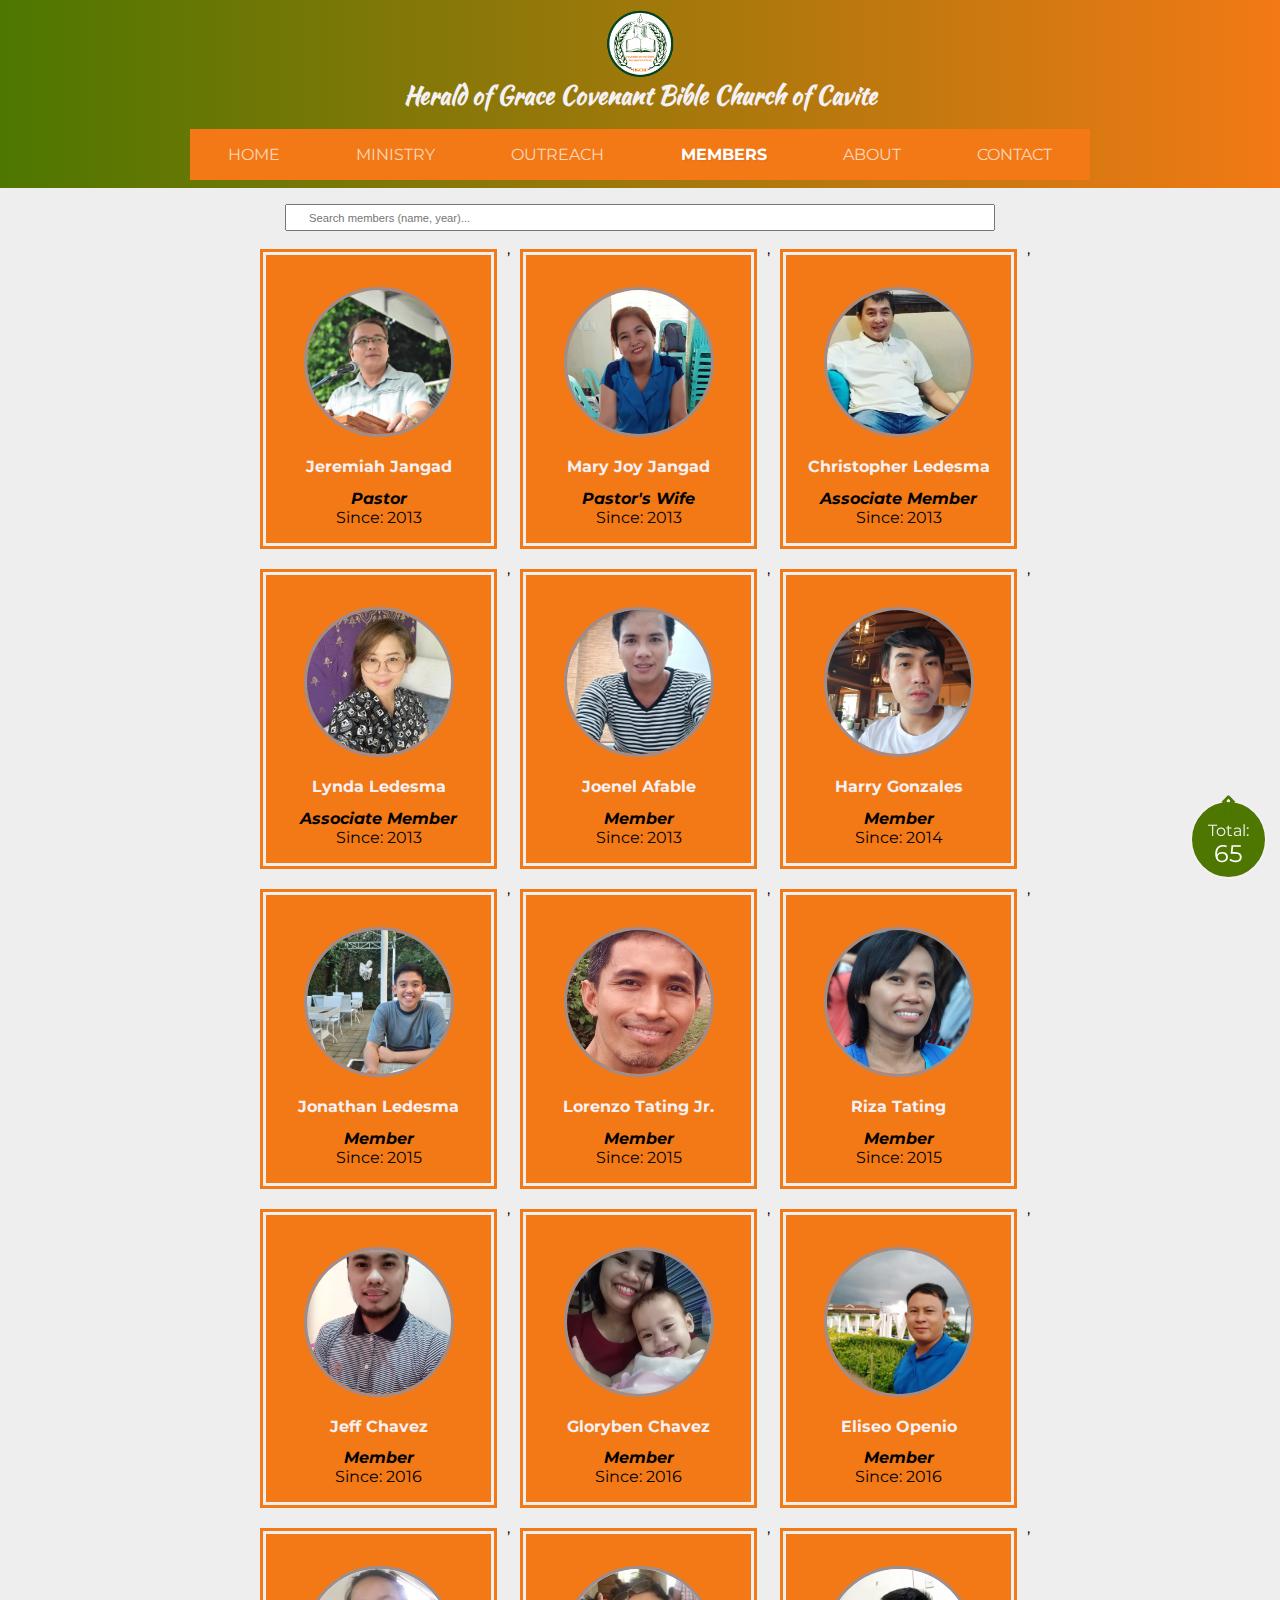
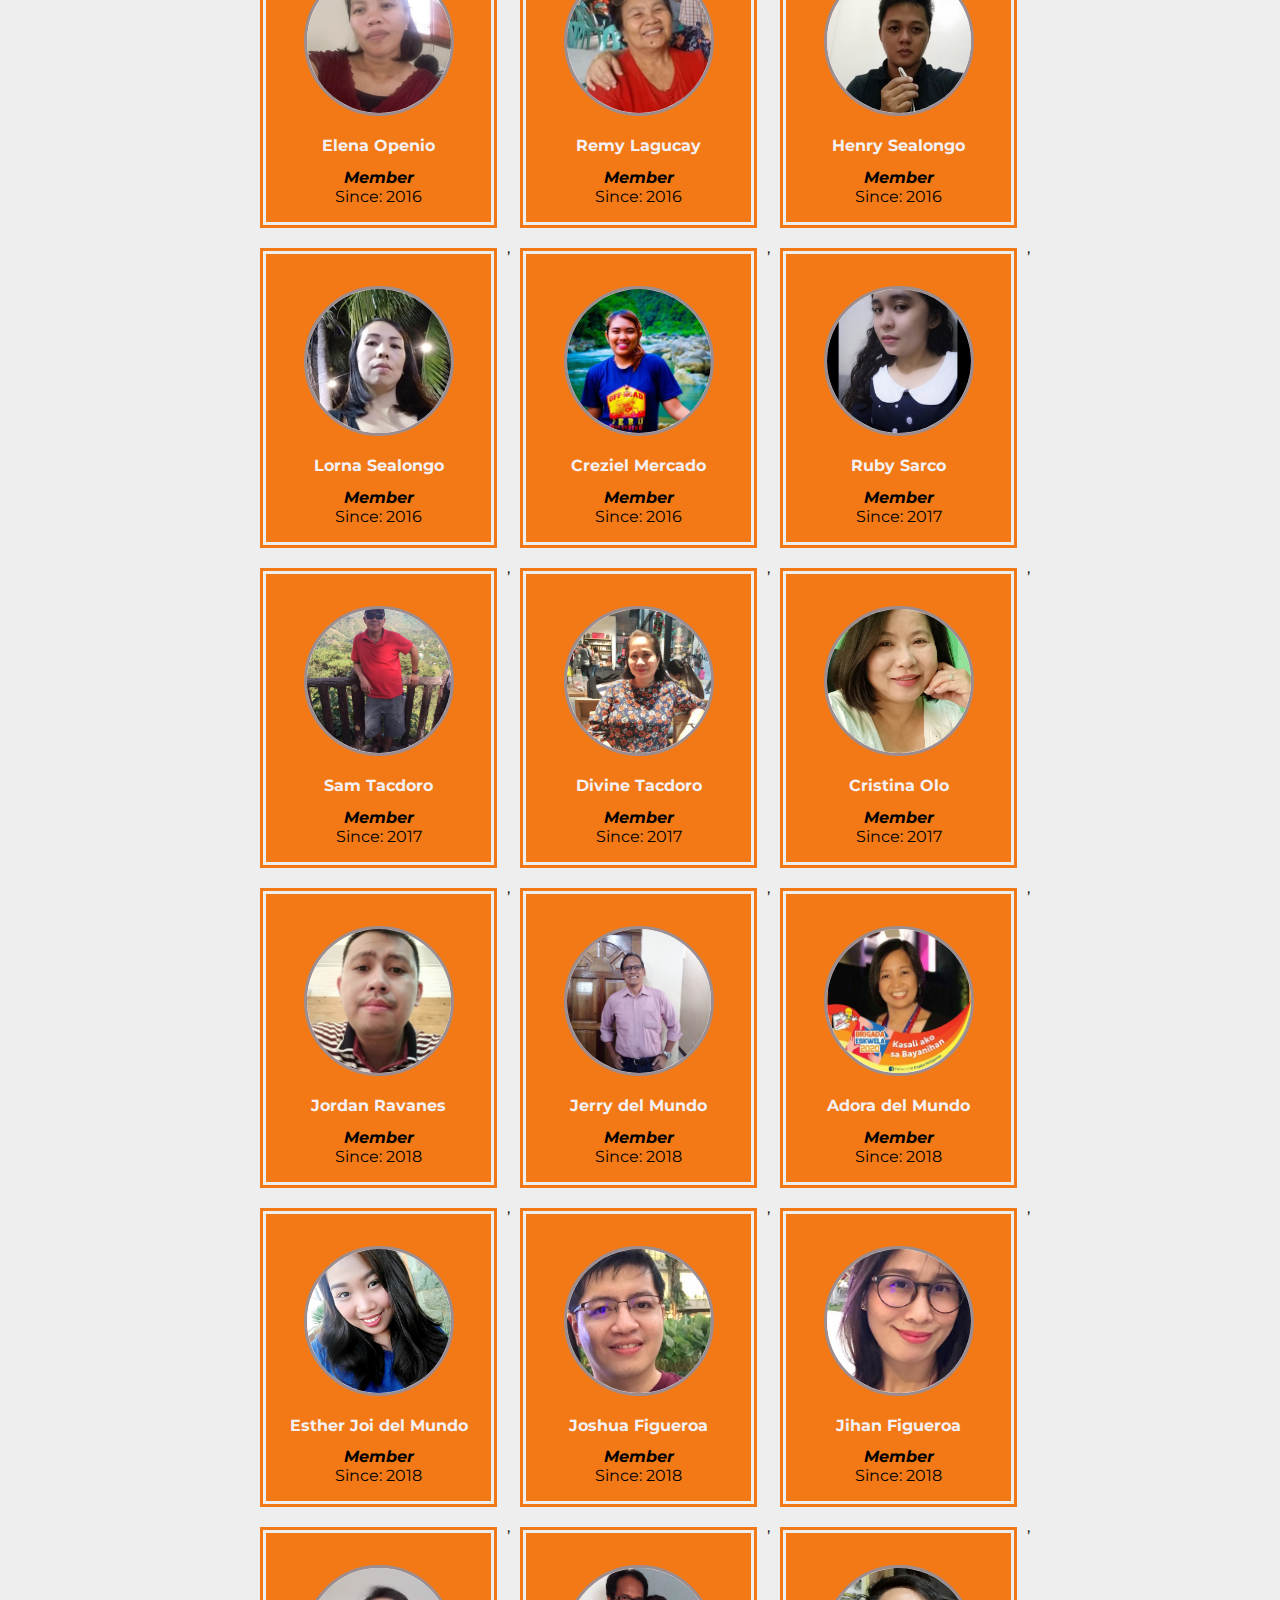
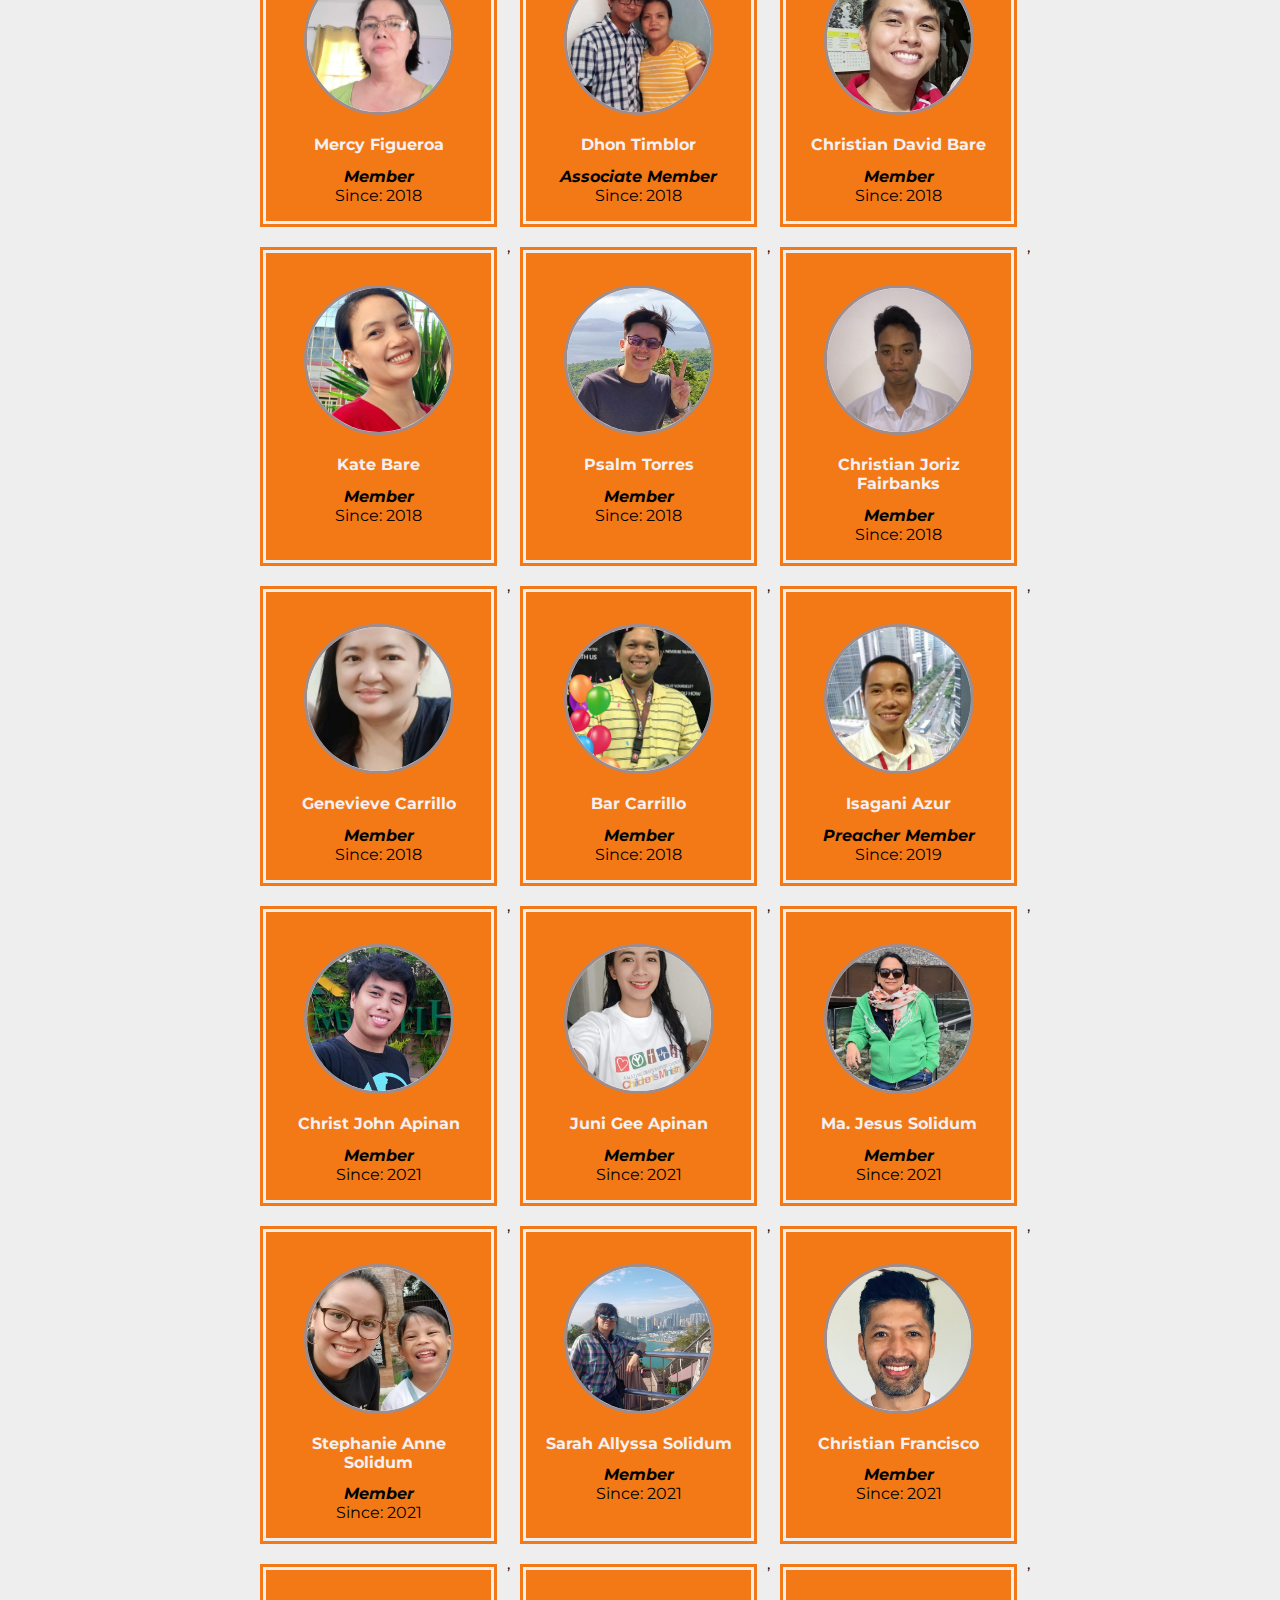
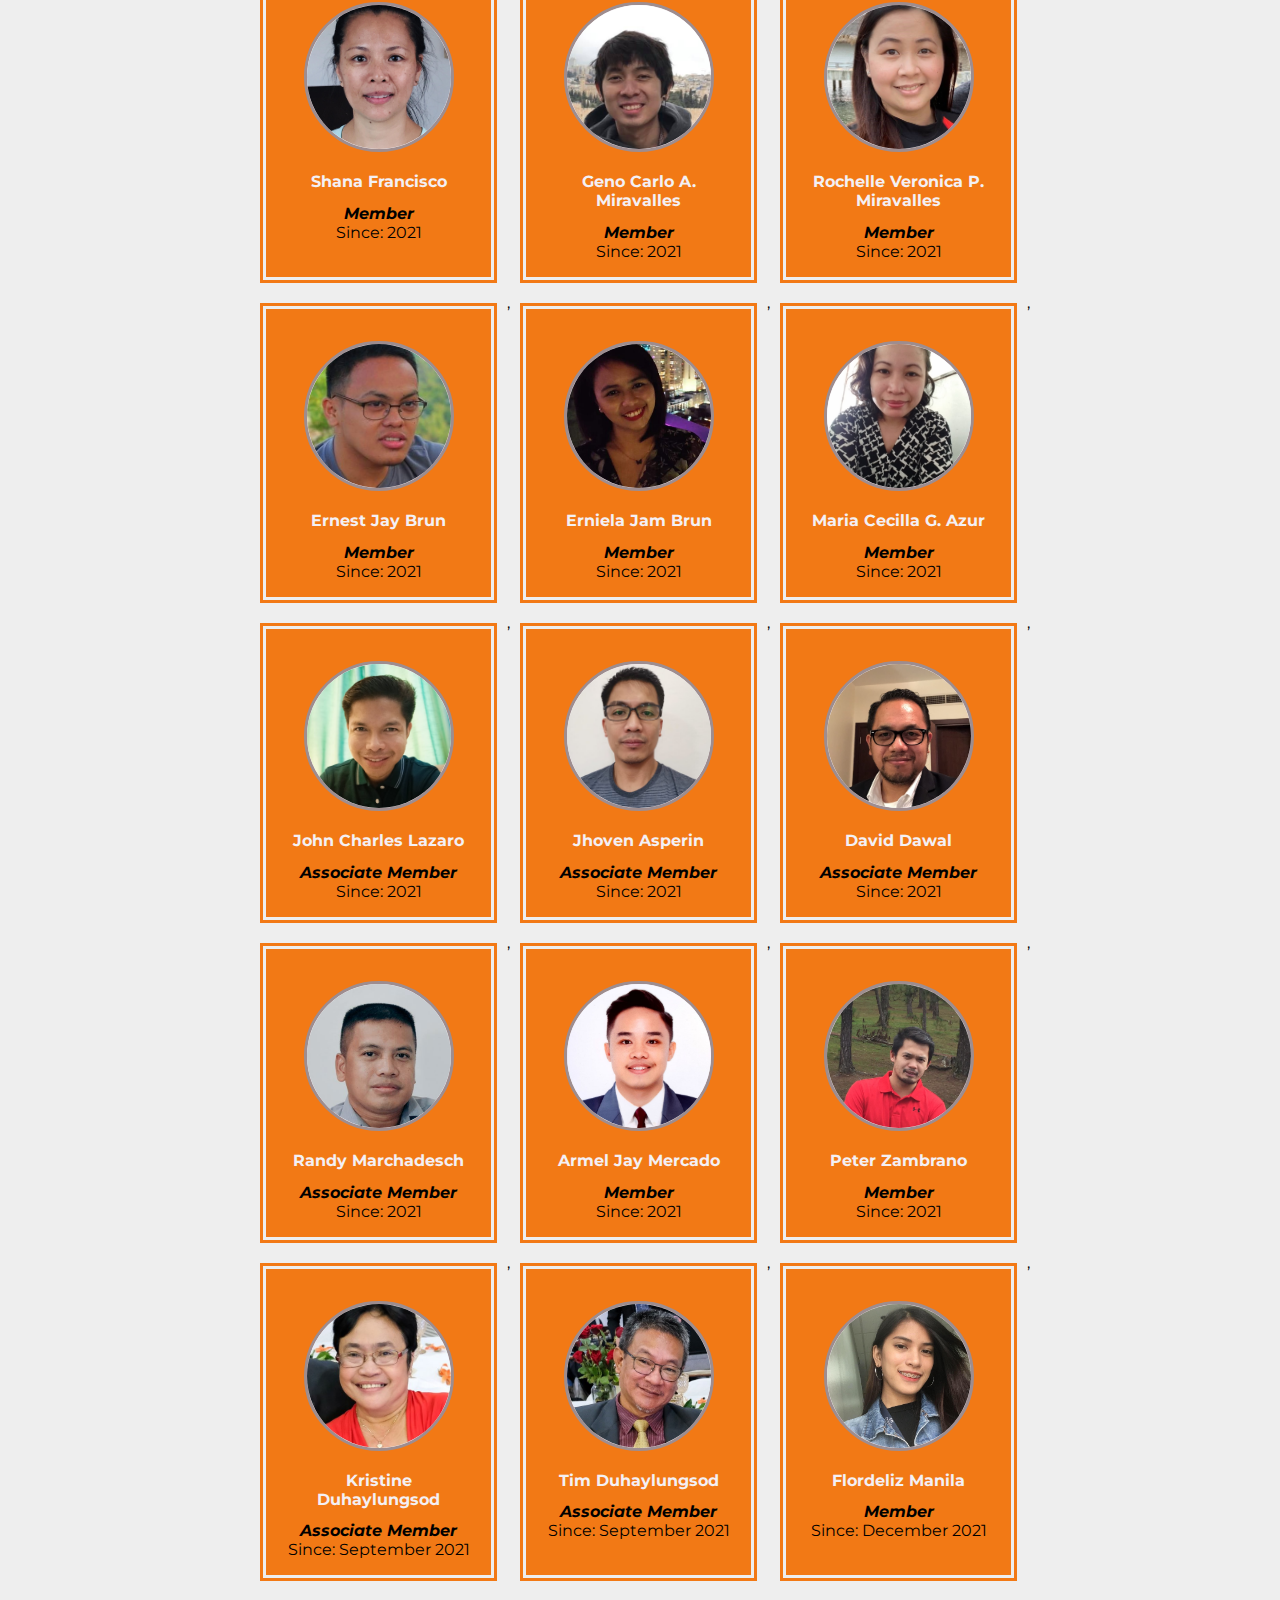
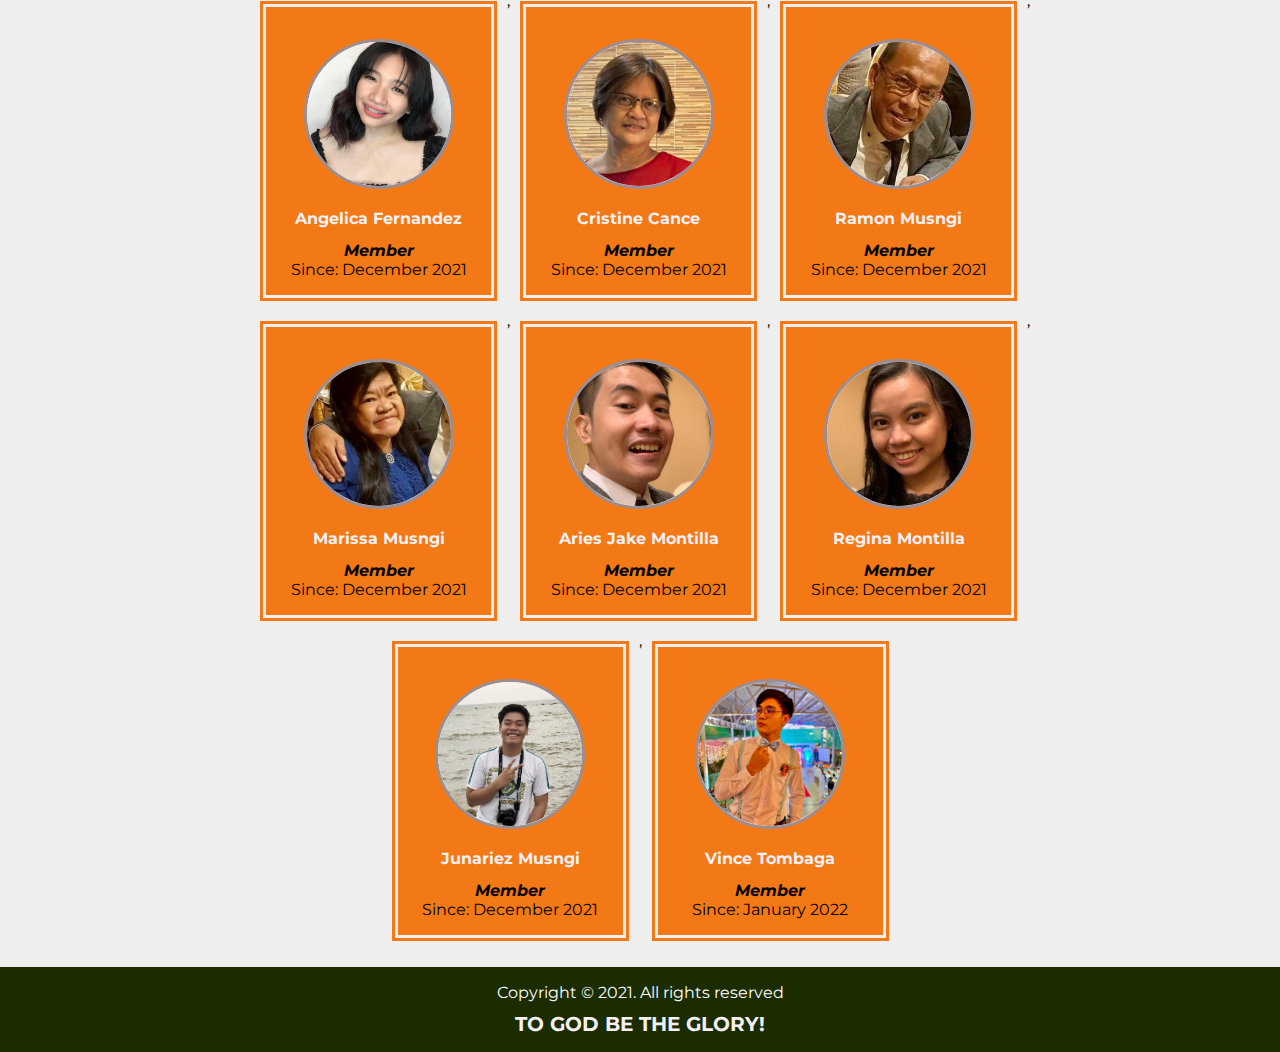
==== members.html @ afe30e3c "." ====
<!DOCTYPE html>
<html lang="en">
<head>
    <meta charset="UTF-8">
    <meta name="viewport" content="width=device-width, initial-scale=1.0">
    <link rel="stylesheet" href="style.css">
    <link rel="icon" href="/images/scbc-logo.png">
    <link href="https://fonts.googleapis.com/css2?family=Montserrat:wght@300&display=swap" rel="stylesheet">
    <script src="members.js" defer></script>
    <script src="index.js" defer></script>
    <link rel="preconnect" href="https://fonts.gstatic.com" crossorigin>
<link href="https://fonts.googleapis.com/css2?family=Kaushan+Script&display=swap" rel="stylesheet">
<title>Herald of Grace Covenant Bible Church of Cavite</title>
</head>
<body>

    <header class="header" id="top">
        <div class="container">
            <div class="header__container">
                <div class="header_logo"><a href="index.html"><img src="/img/HGCBCC new.png"></a></div>
                <div class="header__texts">
                    <h1 class="header__title header__title-desktop"><a href="https://www.facebook.com/salitranreformed" target="_blank">Herald of Grace Covenant Bible Church of Cavite</a></h1>  
                    <h1 class="header__title header__title-mobile"><a href="https://www.facebook.com/salitranreformed" target="_blank">Herald of Grace Covenant <br>Bible Church of Cavite</a></h1>  
                 </div>
                 <button class="nav-toggle" id="nav-toggle"><a class="nav-show" >&#9776</a></button>
                </div>
          
            <nav class="nav-bar" id="nav-bar">
                <ul class="nav_list" id="nav_list">
                    <li class="nav_text"><a href="index.html#home" class="nav_link">HOME</a></li>
                    <li class="nav_text"><a href="index.html#ministry" class="nav_link">MINISTRY</a></li>
                    <li class="nav_text"><a href="index.html#outreach" class="nav_link">OUTREACH</a></li>                  
                    <li class="nav_text"><a href="members.html" class="nav_link active">MEMBERS</a></li>
                    <li class="nav_text"><a href="index.html#about" class="nav_link">ABOUT</a></li>
                    <li class="nav_text"><a href="index.html#contact" class="nav_link">CONTACT</a></li>
                </ul>
            </nav>
        </div>
    </header>
    <section class="filter-section">
        <div class="container">

                <div class="filter-options">           
                        <i class="visible" id="clear-result">x</i>
                    
                        <input class="search-input" type="text" id="searchButton" placeholder="Search members (name, year)...">                     
                </div>
          
        </div>
    </section>
    <main class="main-members">
        <div class="button__back"><a href="#top"> <span>&uArr; </span><br> Total: <p class="showTotal" id="showTotal"></p> </a></div>
        <div class="container">
            <div class="row" id="row">
            </div>
        </div>       
       
    </main>
    <footer>
        <p>Copyright © 2021. All rights reserved</p>
        <h2> TO GOD BE THE GLORY!</h2>
    </footer>
 
</body>
</html>
---- style.css ----
*, *::after, *::before {
    box-sizing: border-box;
    padding: 0;
    margin: 0;
}

/* color palette used: https://colorpalettes.net/color-palette-3811/ */
:root {
    --white: #f4f0f4;
    --off-white:  #eeeeee;
    --brown: #9e8d8f;
    --orange: #f27915;
    --green: #4d7701;
    --dark-green: #1b2c00;
    --font-handwriting: 'Kaushan Script', cursive;
    --font-sans: 'Montserrat', sans-serif;

}

html {
    scroll-behavior: smooth;
    scroll-padding-top: 180px;
}

body {
    text-align: center;
    font-family: 'Montserrat', sans-serif;
    background-color: var(--off-white);

}

.container {
    max-width: 900px;
    margin: 0 auto;
    width: 90%
}

img {
    max-width: 100%;
    width: 100%;
}

h2 {
    font-size: 1rem;
    color: var(--white);
    font-weight: bolder;
}


/******header*********/

.header {
    position: sticky;
    top: 0;
    background-image: linear-gradient(90deg, #4d7701, #f27915);
    width: 100%;
    padding: .5em 0;
    z-index: 999;
    margin: 0 auto;
}

.header_logo {
    width: 70px;
    height: 70px;
    border-radius: 100%;
    margin: 0 auto;
}

.header__title {
    margin: 0 auto;
    color: var(--white);
    font-size: 1.5rem;
}
.header__title a {
    text-decoration: none;
    color: var(--white);
    font-family: var(--font-handwriting);
}
.nav_list {
    display: flex;
    justify-content: space-around;
    background-color: var(--orange);
    list-style-type: none;
    margin: 1em 0 0;
    text-align: center;
}
.nav_link {
    text-decoration: none;
    color: white;
    padding: 1em 1em;
    text-align: center;
    display: block;
    opacity: .7;
}

.nav_link:hover, .active{
    opacity: 1;
    text-shadow: 2px 2px rgba(141, 59, 59, 0.096);
    font-weight: bold;
  }
.header__container {
    position: relative;
}

.header__title-mobile {
    display: none;
}

@media(max-width:600px) {
    .header__container {
        display: flex;
        flex-direction: row;
        align-items: center;   
    }
    .header_logo {
        position: relative;
        margin: 0 0 auto 0;
        padding: 0;
        left: 0;
    }
    
    .header__title-desktop {
        display: none;  
    } 
    .header__title-mobile {
        display: block;
        font-size: 1rem;
        padding-left: 1.5rem;
    }
}
.nav-toggle {
    display: none;
    position: absolute;
    cursor: pointer;
    top: 10px;
    right: 10px;
    border: none;
    padding: .5em;
    background-color: var(--orange);
}

.nav-show {
    display: block;
    color: white;
    padding: 1em 1em;
    opacity: .7;
}
.nav-show:hover {
    opacity: 1;
    font-weight: bold;
}

@media (max-width: 700px) {
    .nav_list {
        margin-top: 0;
        display: block;
        align-items: start;
        
    }
    .nav-bar {
        margin-top: .5em;
        height: 0;
        visibility: hidden;
    }
    .nav-visible {
        visibility: visible;
        height: auto;  
    }
    .nav_link {
        padding: .5em;
    }

    .nav-toggle{
        visibility: visible;
        display: block;
        height: auto;  
    } 
}




/* sections  */
.row {
    display: flex;
    justify-content: center;
    flex-wrap: wrap;
    margin-top: .5em;
    text-align: center;
    
}
.col {
    width: 25%;
    margin: 1em 1em;
    padding: 1em 1em;
}

.col_image {
    margin: 1em 1em;
    padding: 1em 1em;
    width: 25%;
    background-color: var(--orange);
   /* border: 1.5px solid brown; */
   outline: var(--orange) solid 3px;
   outline-offset: 3px;
   /* border-radius: 5px; */
}


.col_image:hover {
    transform: translate3d(0, -5px, 0);
    box-shadow: var(--green) 0 5px 10px 0 ;
    transition: .5s ease-in-out;
  }

.hero {
    background: url(/img/SCBC.jpg) no-repeat center fixed;
    background-size: cover;
    height: 60vh;
    width: 100%;
    margin: 0 auto;
    /* border: none; */
    border-top: var(--orange) solid .5px;
}



.hero_main {
    align-items: center;
    justify-content: center;
    flex-direction: row;
    height: 60vh;
}

.hero_texts {
    background-color: var(--orange);
    padding: 2em;
    opacity: .7;
    outline: 1em solid var(--orange);
    outline-offset: 10px;  
    
}
.hero_texts p {
    font-family: 'Kaushan Script', cursive;
    font-size: 2em;
    color: var(--white);
    font-weight: bold;
}

@media(max-width:600px) {
    .hero_texts {
        padding: 1em;
    }
    .hero_texts p{
        font-size: 1.5rem;
    }

}



/*ministires*/

.table_title {
    font-size: 1.5em;
}
.ministries-table {
    margin: 1em auto 2em;
    border-width: 3px;
    border-style: solid;
    border-image: 
    linear-gradient(
      to bottom, 
      orange, 
      rgba(0, 0, 0, 0)
    ) 1 100%;
    color: var(--green);
    padding: 1em;
}


.ministries-table th, td {
    padding: .5em;
}
.ministries-table th {
    font-style: italic;
    font-weight: bold;
}

/******CTA*********/

.btn {
    background-color: var(--orange);
    font-size: 1.5em;
    box-shadow: rgb(41, 39, 39) 0 5px 10px 0 ;
    border-radius: 10px;
    margin: .5em auto 0;
    border: none;
   
}
.btn a {
    display: block;
    text-decoration: none;
    color: white;
    padding: .8em;
    border-radius: 10px;
    opacity: .7;
}
.btn:hover{
    transform: translate3d(0, -5px, 0);
    transition: .5s ease-in-out;
}
.btn a:hover {
    opacity: 1;
}
 
/******Verse*********/

.verse {
    background-color: var(--orange);
    margin: 2em 0;
    padding: 2em 0;
}
blockquote {
    border:none;
    font-family: var(--font-handwriting);
    margin-bottom: 2em;
    color: var(--off-white);
    padding: 2.5em;
    text-align: right;
    }
    
blockquote h3 {
        font-size: 1.5em;
        letter-spacing: .3rem;
        line-height: 1.2;
    }
    
blockquote h3:before { 
        content: open-quote;
        font-weight: bold;
        font-size: 1.5em;
        color:var(--off-white);
 } 
.verse h2 {
    font-size: 2em;
    font-family: var(--font-handwriting);
    color: var(--off-white);
    text-align: center;
}
.verse a {
    color: var(--green);
    font-size: 1em;
    font-family: var(--font-sans);
    text-decoration: none;
}
.verse a:hover {
    color: var(--dark-green);
    font-weight: bolder;
}

 blockquote span {
     font-size: .7em;
 }
  
.section-title {
    color: var(--orange);
    font-family: var(--font-handwriting);
    font-size: 1.5em;
    font-weight: bolder;
    text-transform: uppercase;
    margin-top: 2em;
    padding-top: 1em;
}

.col_text {
    margin: .5em auto;
}
.col_img {
    padding: .5em;
    width: 250px;
    margin: 0 auto;
}
.section_image {
    width: 100%;
    margin: .5em;
    box-shadow: rgb(41, 39, 39) 0 5px 10px 0 ;
}
.section_image:hover {
    transform: translate3d(0, -5px, 0);
    transition: .5s ease-in-out;
}

.divider {
    background-image: linear-gradient(to left, #4d7701, rgba(0, 0, 0, 0) );
    height: .2em;
    width: 20%;
    border: none;
    align-items: center;
    margin: 1em auto;
}




/*about*/
.about {
    background-image: url(/img/scbcfam.png);
    background-position: top;
    background-size: cover;
    background-attachment: scroll;
    margin: 0 auto;
    padding-bottom: 2em;
    position: relative;
}

.about::after {
    position: absolute;
    content: "";
    background-color: var(--green);
    height: 100%;
    width: 80%;
    margin: 0 auto;
    top: 0;
    right: 0;
    left: 0;
    bottom: 0;
    opacity: .4;
}

.about > * {
    position: relative;
    z-index: 10;
}
.about-title {
    color: var(--orange);
}
.about-col {
    margin: 1em 0;
    display: flex;
    flex-direction: column;
    align-items: center;

}
.about-subtitle {
    font-size: 1.2em;
    color: var(--white);
    text-transform: uppercase;
    font-weight: bolder;

}
.about-col p {
    font-size: 1em;
    margin-top: .5em;
    width: 80%;
    font-style: italic;
    line-height: 1.4;
    color: var(--white);
   
}





/*contact us*/

.contact-row {
    /* display: flex; */
    justify-content: center;
    flex-wrap: wrap;
    margin-top: .5em;
}
.home-section {
    display: flex;
    justify-content: center;
    flex-direction: row;
    flex-wrap: wrap;
}

.fa {
    color:var(--green);
    font-size: 2em;
    padding: .5em;
}

.contact_text {
    font-size: 1em;
    margin: 1em 0;
   
}
.contact_text a {
    text-decoration: none;
    color: var(--green)
}
.contact_text a:hover {
    color: var(--orange)
}

  
  
  /* Responsive layout - when the screen is less than 600px wide, make the two columns stack on top of each other instead of next to each other */
  @media screen and (max-width: 600px) {
    .column, input[type=submit] {
      width: 100%;
      margin-top: 0;
    }
  }



  /***********members page******************/


.main-members {
      position: relative;
      z-index: 1;
      transition: 1s ease-in-out;
  }
.main-members-name {
    margin-bottom: .8em;
}
.member-description {
    font-style: italic;
    font-weight: bold;
}


/*filter options */

.filter-options {
    margin: 1em 2em 0;
    position: relative;
}

.filter-options > i {
   position: absolute;
   padding-left: .5em;
   cursor: pointer;
   font-size: 1.5em;
   font-weight: bold;
}
.visible {
    display: none;
}
.search-input {
    width: 85%;
    font-size: .7em;
    padding: .5em 2em;
}

.results {
    color: black;
    font-size: 1.5em;
    font-family: var(--font-handwriting);
    margin: 1em;

}

/*back to top*/
.button__back {
    background-color: var(--green);
    border-radius: 100%;
   position: fixed;
   bottom: 5px;
   right: 5px;
   margin: 1em .5em;
   padding: 0 1em .5em;
   z-index: 2;
   border: 2px solid var(--white);
}

.button__back span {
    position: absolute;
    top: 0;
    left: 0;
    right: 0;
    font-size: 2em;
    color: var(--green)
}
.button__back a {
    color: var(--white);
    font-size: 1rem;
    line-height: 0.8rem;
    text-decoration: none;
}
.showTotal {
    color: white;
    font-size: 1.5rem;
    padding: .5rem 0;
}

.member__image {
    border: 3px solid var(--brown);
    margin: 1em auto;
    width: 150px;
    height: 150px;
    background-color: var(--white);
    object-fit: cover;
    border-radius: 50%;
    background-size: cover;
    background-position: center;
}

@media (max-width:800px) {
    .col {
        width: 40%;
        max-height: 40%;
        min-height: 30%;
        } 
    }   

@media (max-width:600px) {

    html {
        scroll-behavior: smooth;
        scroll-padding-top: 80px;
    }
    .col {
        width: 35%;
        max-height: 40%;
        min-height: 30%;
    }  
    .member__image {
        width: 100%;
    }

}







footer {
    background-color: var(--dark-green);

    width: 100%;
    margin: 1em 0 0;
    padding: 1em 0;
}
footer p {
    color: white;
}
footer h2 {
    margin-top: .5em;
    font-size: 20px;
}
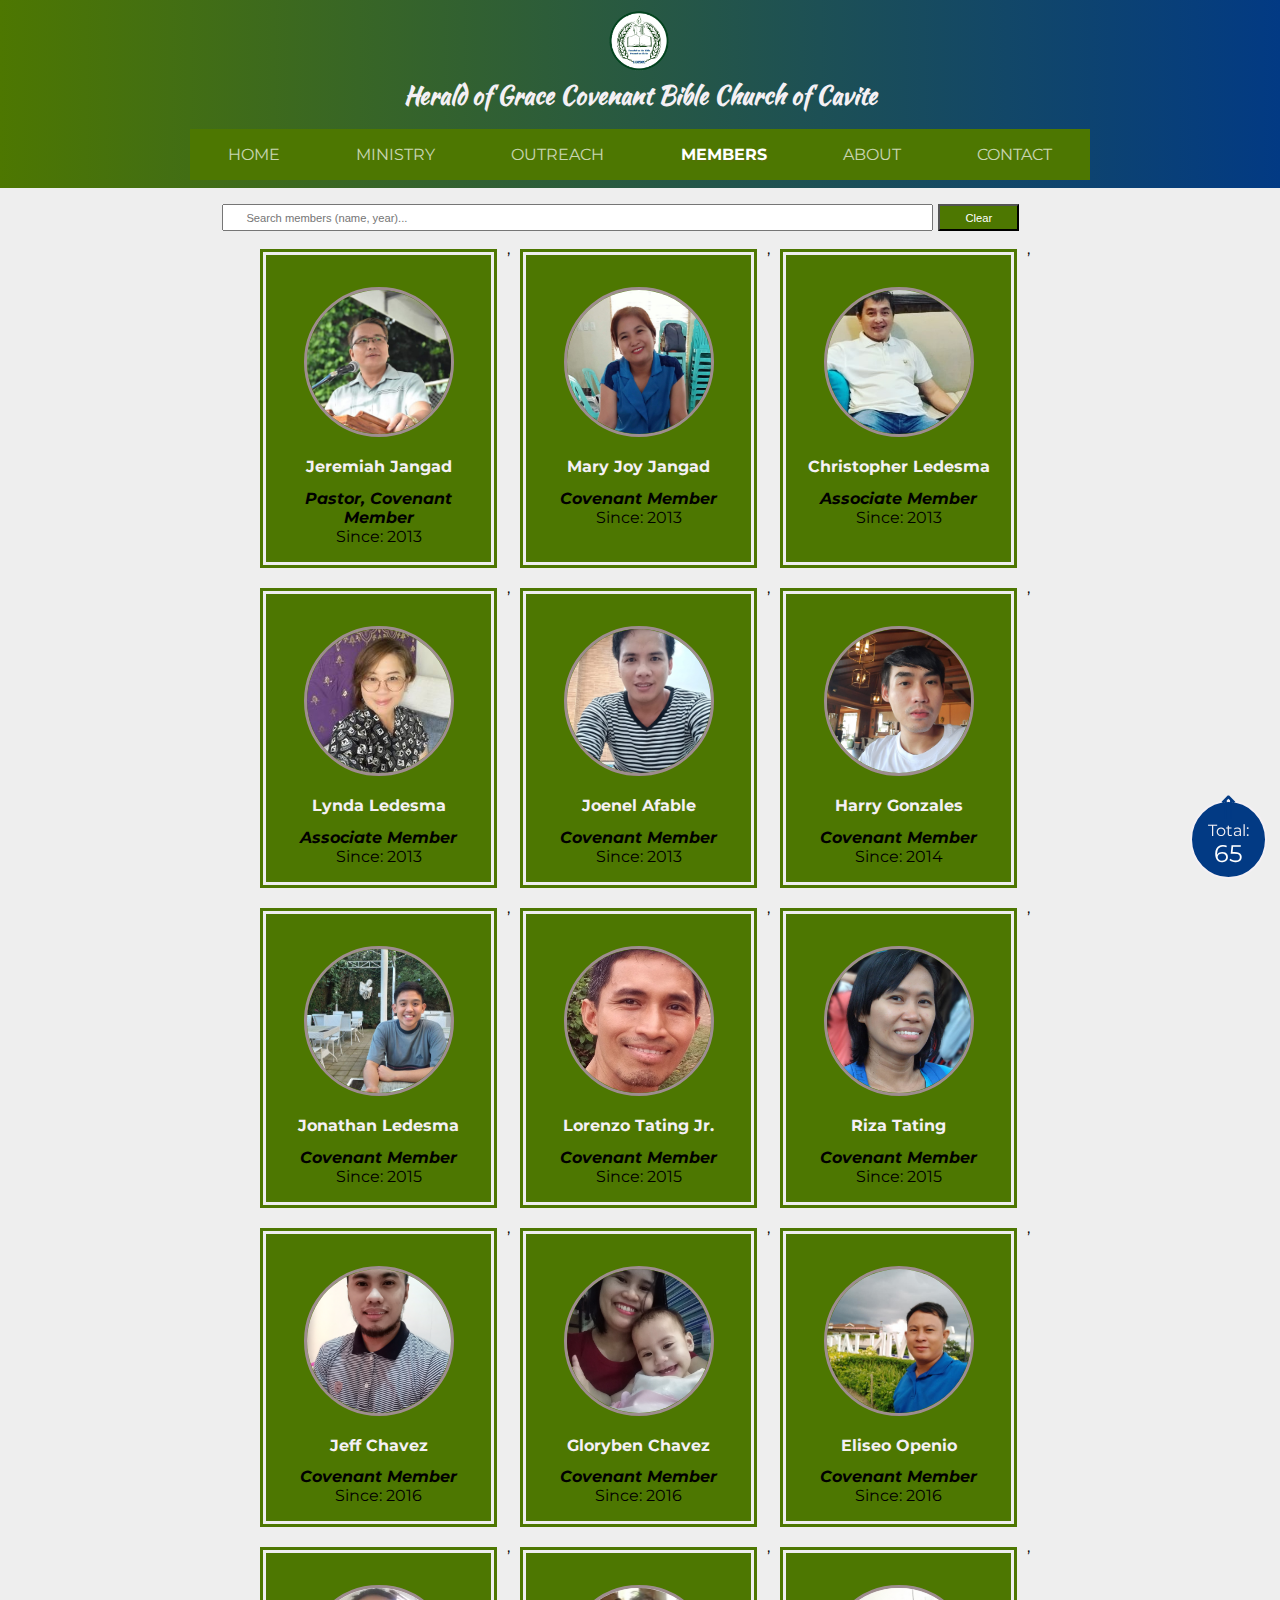
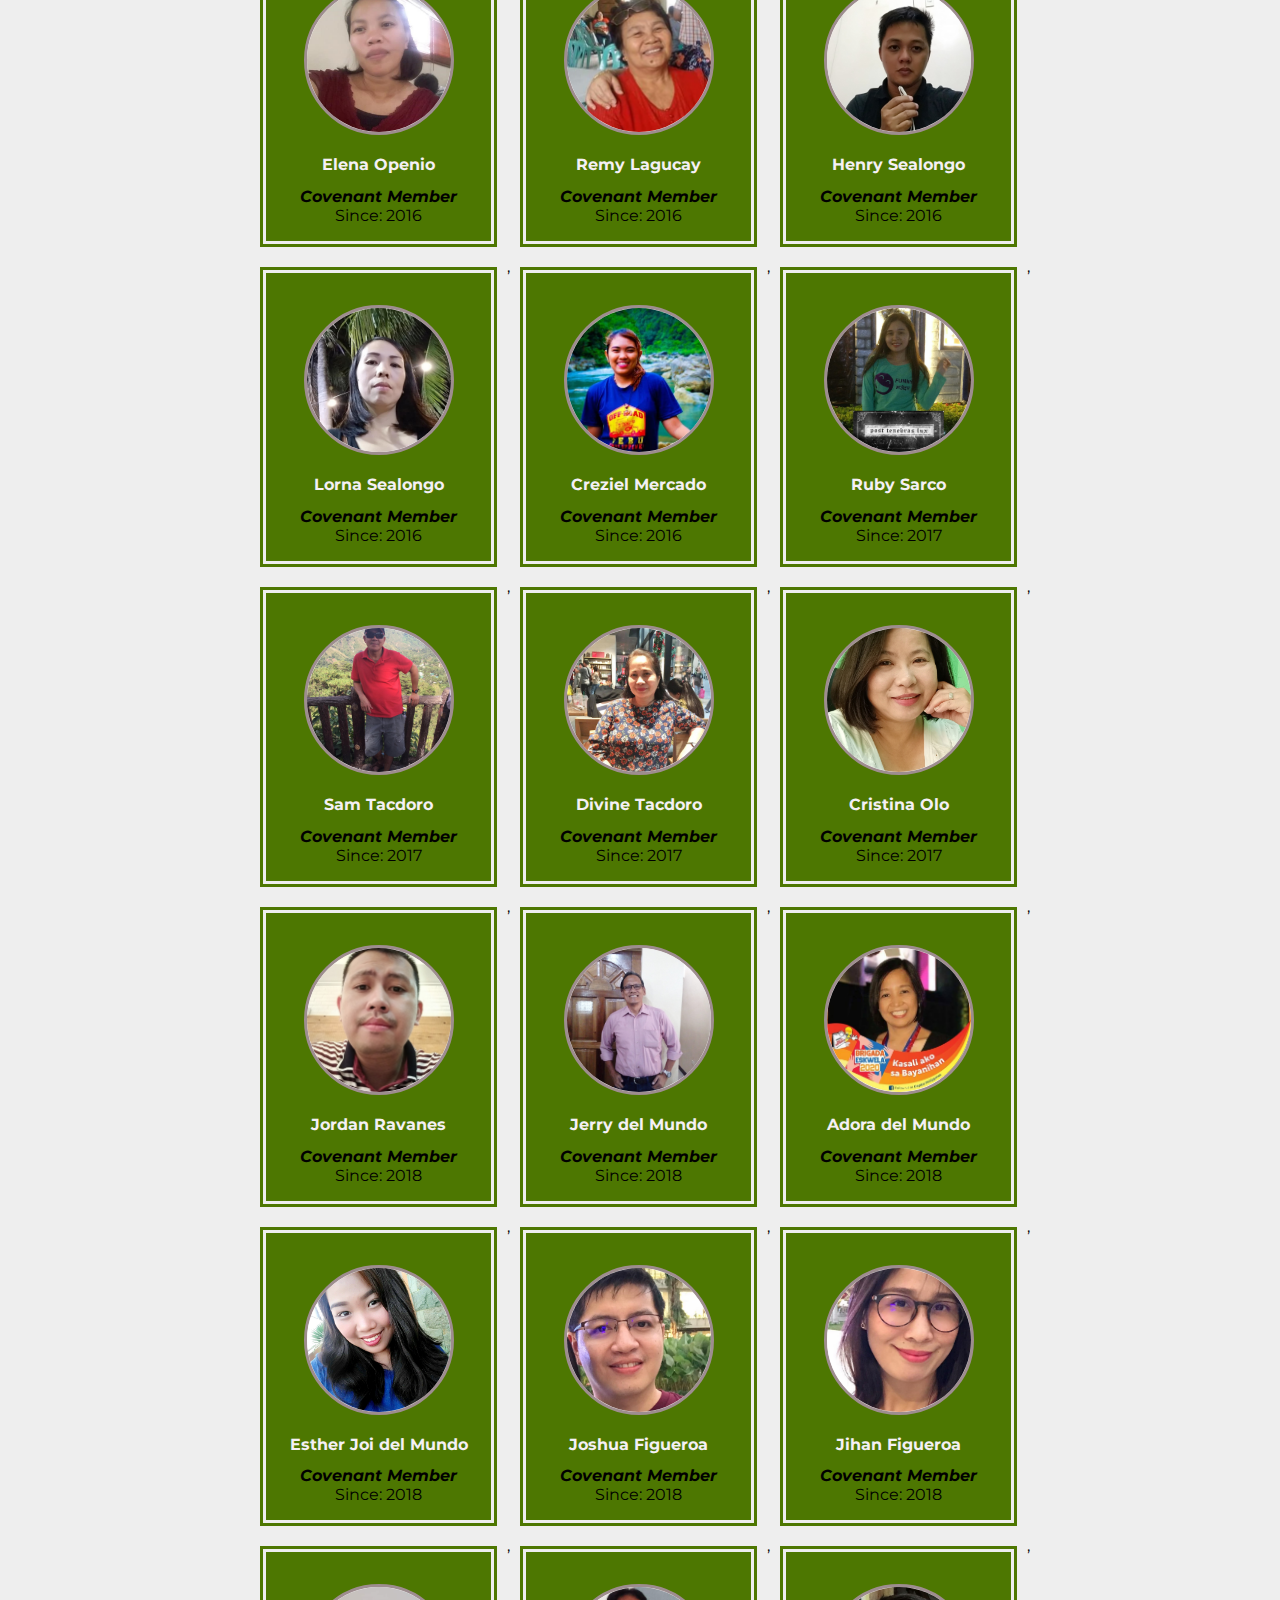
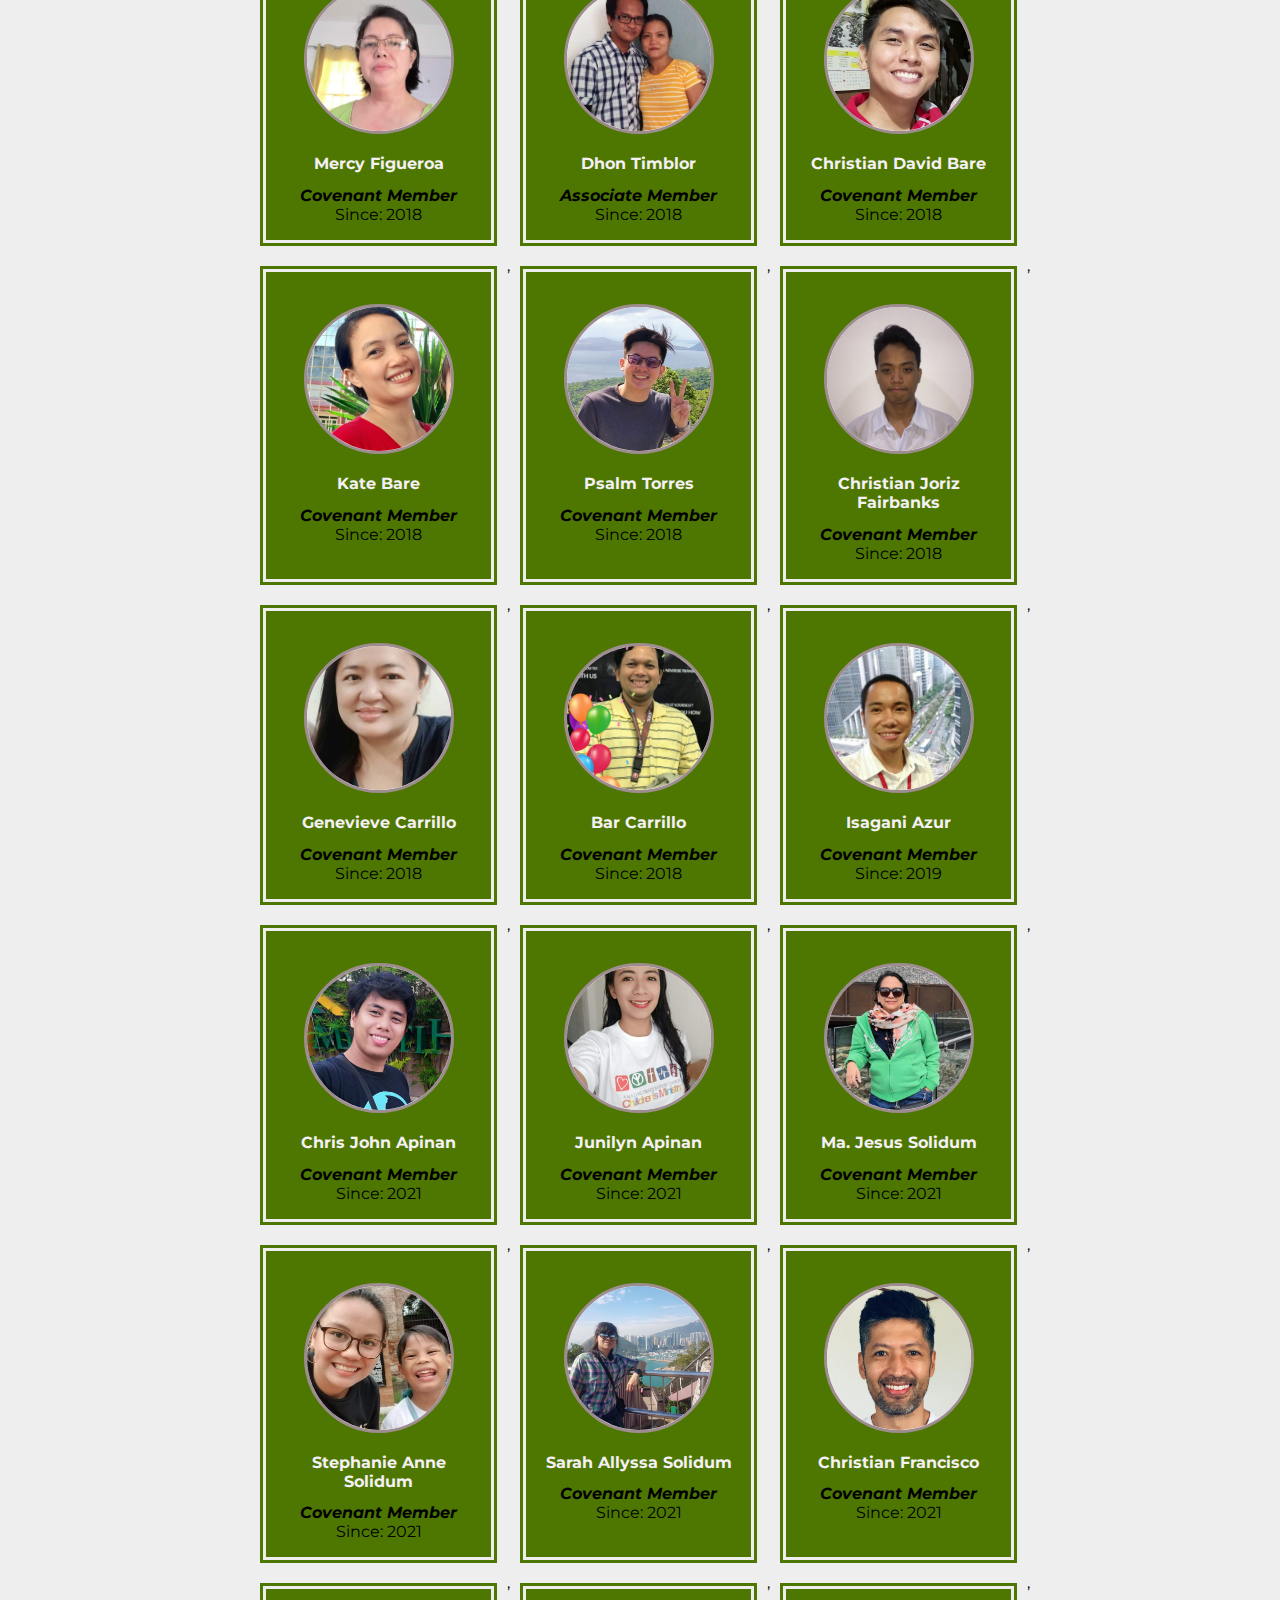
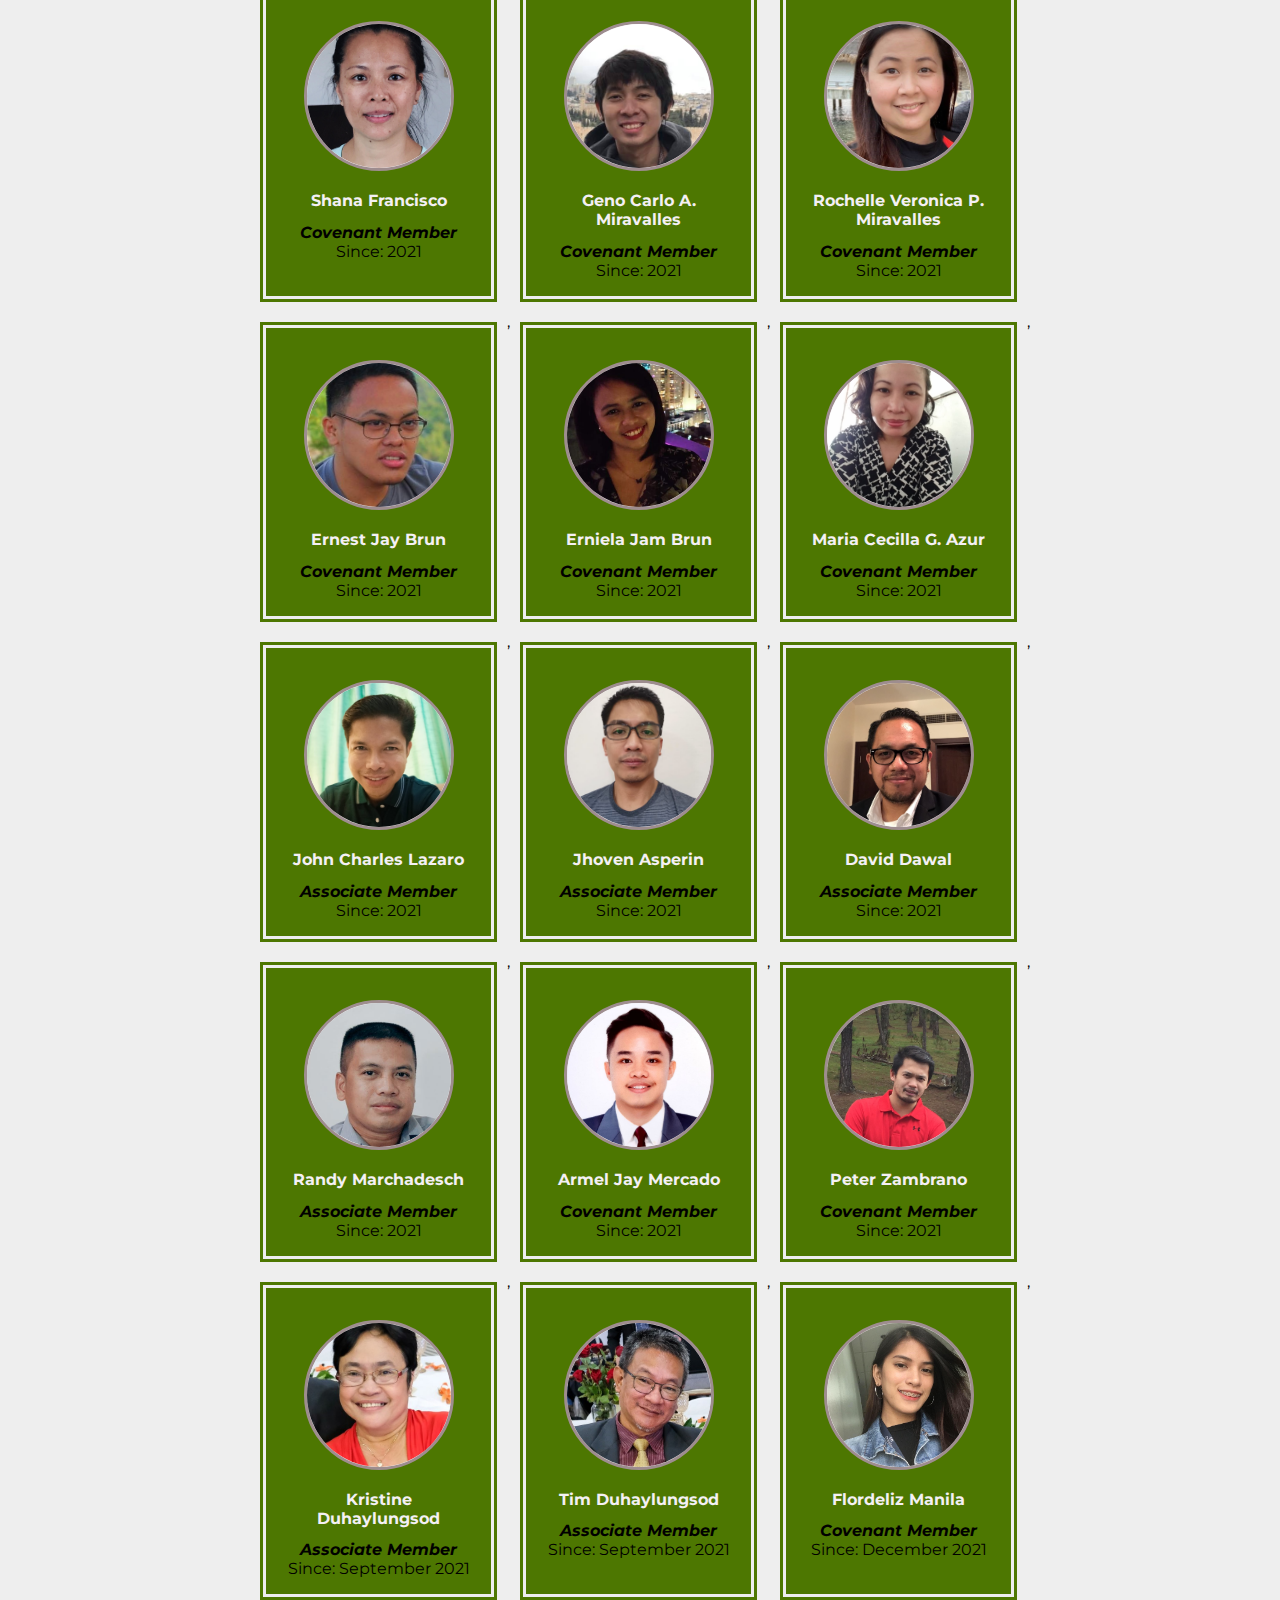
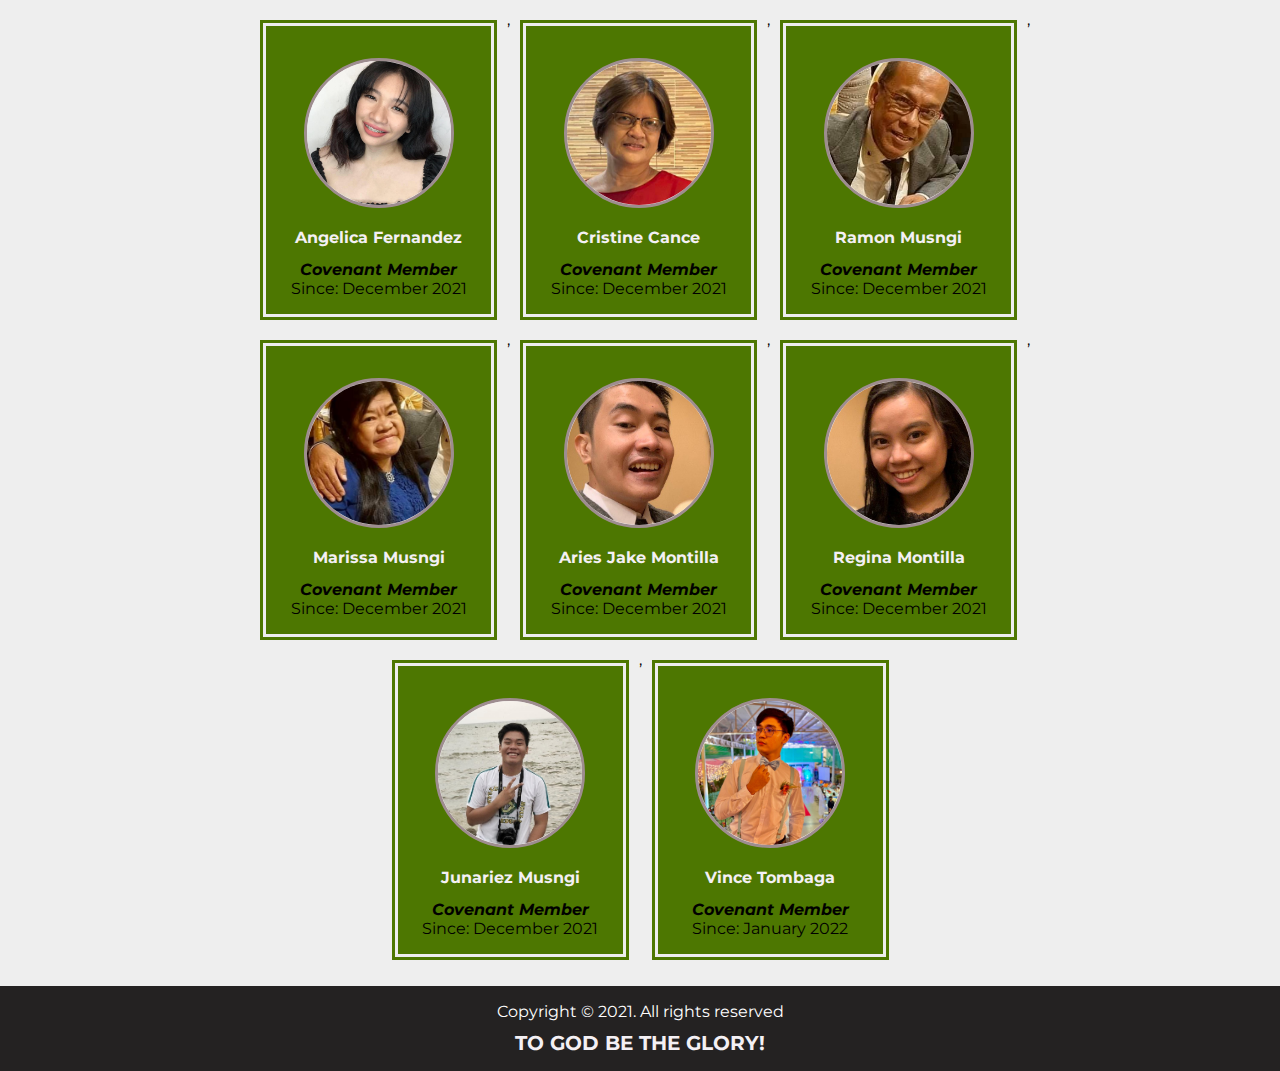
==== commit a41ddc91: "June updates" ====
--- a/members.html
+++ b/members.html
@@ -41,10 +41,11 @@
         <div class="container">
 
                 <div class="filter-options">           
-                        <i class="visible" id="clear-result">x</i>
+                      
                     
                         <input class="search-input" type="text" id="searchButton" placeholder="Search members (name, year)...">                     
-                </div>
+                        <div>  <button class="clear-button" id="clear-result">Clear</button></div>
+                    </div>
           
         </div>
     </section>
--- a/style.css
+++ b/style.css
@@ -9,9 +9,9 @@
     --white: #f4f0f4;
     --off-white:  #eeeeee;
     --brown: #9e8d8f;
-    --orange: #f27915;
-    --green: #4d7701;
-    --dark-green: #1b2c00;
+    --blue: #4d7701;
+    --green: #023A84;
+    --dark-green: #03441F;
     --font-handwriting: 'Kaushan Script', cursive;
     --font-sans: 'Montserrat', sans-serif;
 
@@ -52,7 +52,7 @@
 .header {
     position: sticky;
     top: 0;
-    background-image: linear-gradient(90deg, #4d7701, #f27915);
+    background-image: linear-gradient(90deg, #4d7701, #023A84);
     width: 100%;
     padding: .5em 0;
     z-index: 999;
@@ -79,7 +79,7 @@
 .nav_list {
     display: flex;
     justify-content: space-around;
-    background-color: var(--orange);
+    background-color: var(--blue);
     list-style-type: none;
     margin: 1em 0 0;
     text-align: center;
@@ -136,7 +136,7 @@
     right: 10px;
     border: none;
     padding: .5em;
-    background-color: var(--orange);
+    background-color: var(--blue);
 }
 
 .nav-show {
@@ -199,9 +199,9 @@
     margin: 1em 1em;
     padding: 1em 1em;
     width: 25%;
-    background-color: var(--orange);
+    background-color: var(--blue);
    /* border: 1.5px solid brown; */
-   outline: var(--orange) solid 3px;
+   outline: var(--blue) solid 3px;
    outline-offset: 3px;
    /* border-radius: 5px; */
 }
@@ -214,13 +214,13 @@
   }
 
 .hero {
-    background: url(/img/SCBC.jpg) no-repeat center fixed;
+    background: url(/images/Members1.jpg) no-repeat center fixed;
     background-size: cover;
     height: 60vh;
     width: 100%;
     margin: 0 auto;
     /* border: none; */
-    border-top: var(--orange) solid .5px;
+    border-top: var(--blue) solid .5px;
 }
 
 
@@ -233,10 +233,10 @@
 }
 
 .hero_texts {
-    background-color: var(--orange);
+    background-color: var(--blue);
     padding: 2em;
-    opacity: .7;
-    outline: 1em solid var(--orange);
+    opacity: .6;
+    outline: 1em solid var(--blue);
     outline-offset: 10px;  
     
 }
@@ -271,7 +271,7 @@
     border-image: 
     linear-gradient(
       to bottom, 
-      orange, 
+      blue, 
       rgba(0, 0, 0, 0)
     ) 1 100%;
     color: var(--green);
@@ -290,7 +290,7 @@
 /******CTA*********/
 
 .btn {
-    background-color: var(--orange);
+    background-color: var(--blue);
     font-size: 1.5em;
     box-shadow: rgb(41, 39, 39) 0 5px 10px 0 ;
     border-radius: 10px;
@@ -317,7 +317,7 @@
 /******Verse*********/
 
 .verse {
-    background-color: var(--orange);
+    background-color: var(--blue);
     margin: 2em 0;
     padding: 2em 0;
 }
@@ -364,7 +364,7 @@
  }
   
 .section-title {
-    color: var(--orange);
+    color: var(--blue);
     font-family: var(--font-handwriting);
     font-size: 1.5em;
     font-weight: bolder;
@@ -405,10 +405,10 @@
 
 /*about*/
 .about {
-    background-image: url(/img/scbcfam.png);
+    background-image: url(/images/Members3.jpg);
     background-position: top;
     background-size: cover;
-    background-attachment: scroll;
+    background-attachment: fixed;
     margin: 0 auto;
     padding-bottom: 2em;
     position: relative;
@@ -433,7 +433,7 @@
     z-index: 10;
 }
 .about-title {
-    color: var(--orange);
+    color: var(--blue);
 }
 .about-col {
     margin: 1em 0;
@@ -494,7 +494,7 @@
     color: var(--green)
 }
 .contact_text a:hover {
-    color: var(--orange)
+    color: var(--blue)
 }
 
   
@@ -529,6 +529,7 @@
 /*filter options */
 
 .filter-options {
+    display: flex;
     margin: 1em 2em 0;
     position: relative;
 }
@@ -540,8 +541,19 @@
    font-size: 1.5em;
    font-weight: bold;
 }
-.visible {
-    display: none;
+.clear-button {
+    background-color: #4d7701;
+    color: white;
+    width: 100%;
+    font-size: .7em;
+    padding: .5em 2em;
+    margin-left: .5em;
+}
+
+.clear-button:hover {
+    cursor: pointer;
+    color: #4d7701;
+    background-color: #eeeeee;
 }
 .search-input {
     width: 85%;
@@ -634,7 +646,7 @@
 
 
 footer {
-    background-color: var(--dark-green);
+    background-color: rgb(36, 34, 34);
 
     width: 100%;
     margin: 1em 0 0;
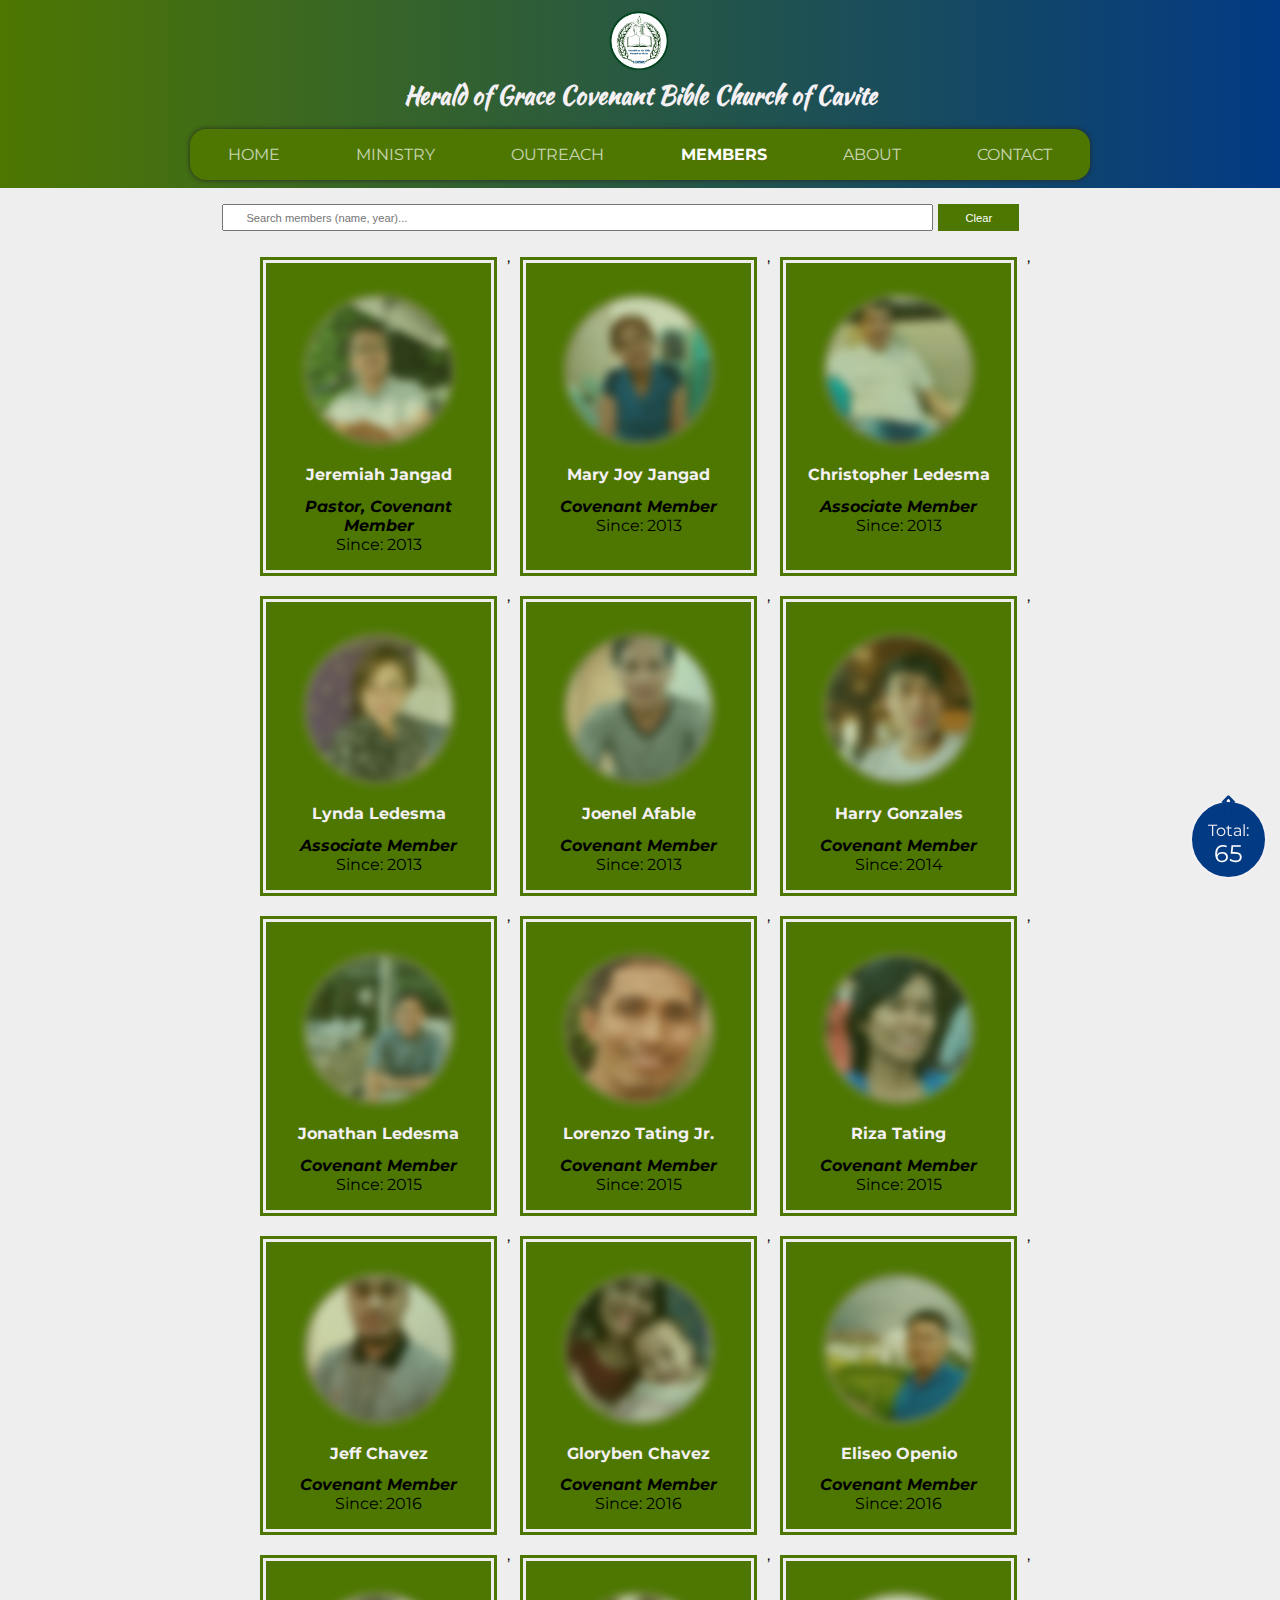
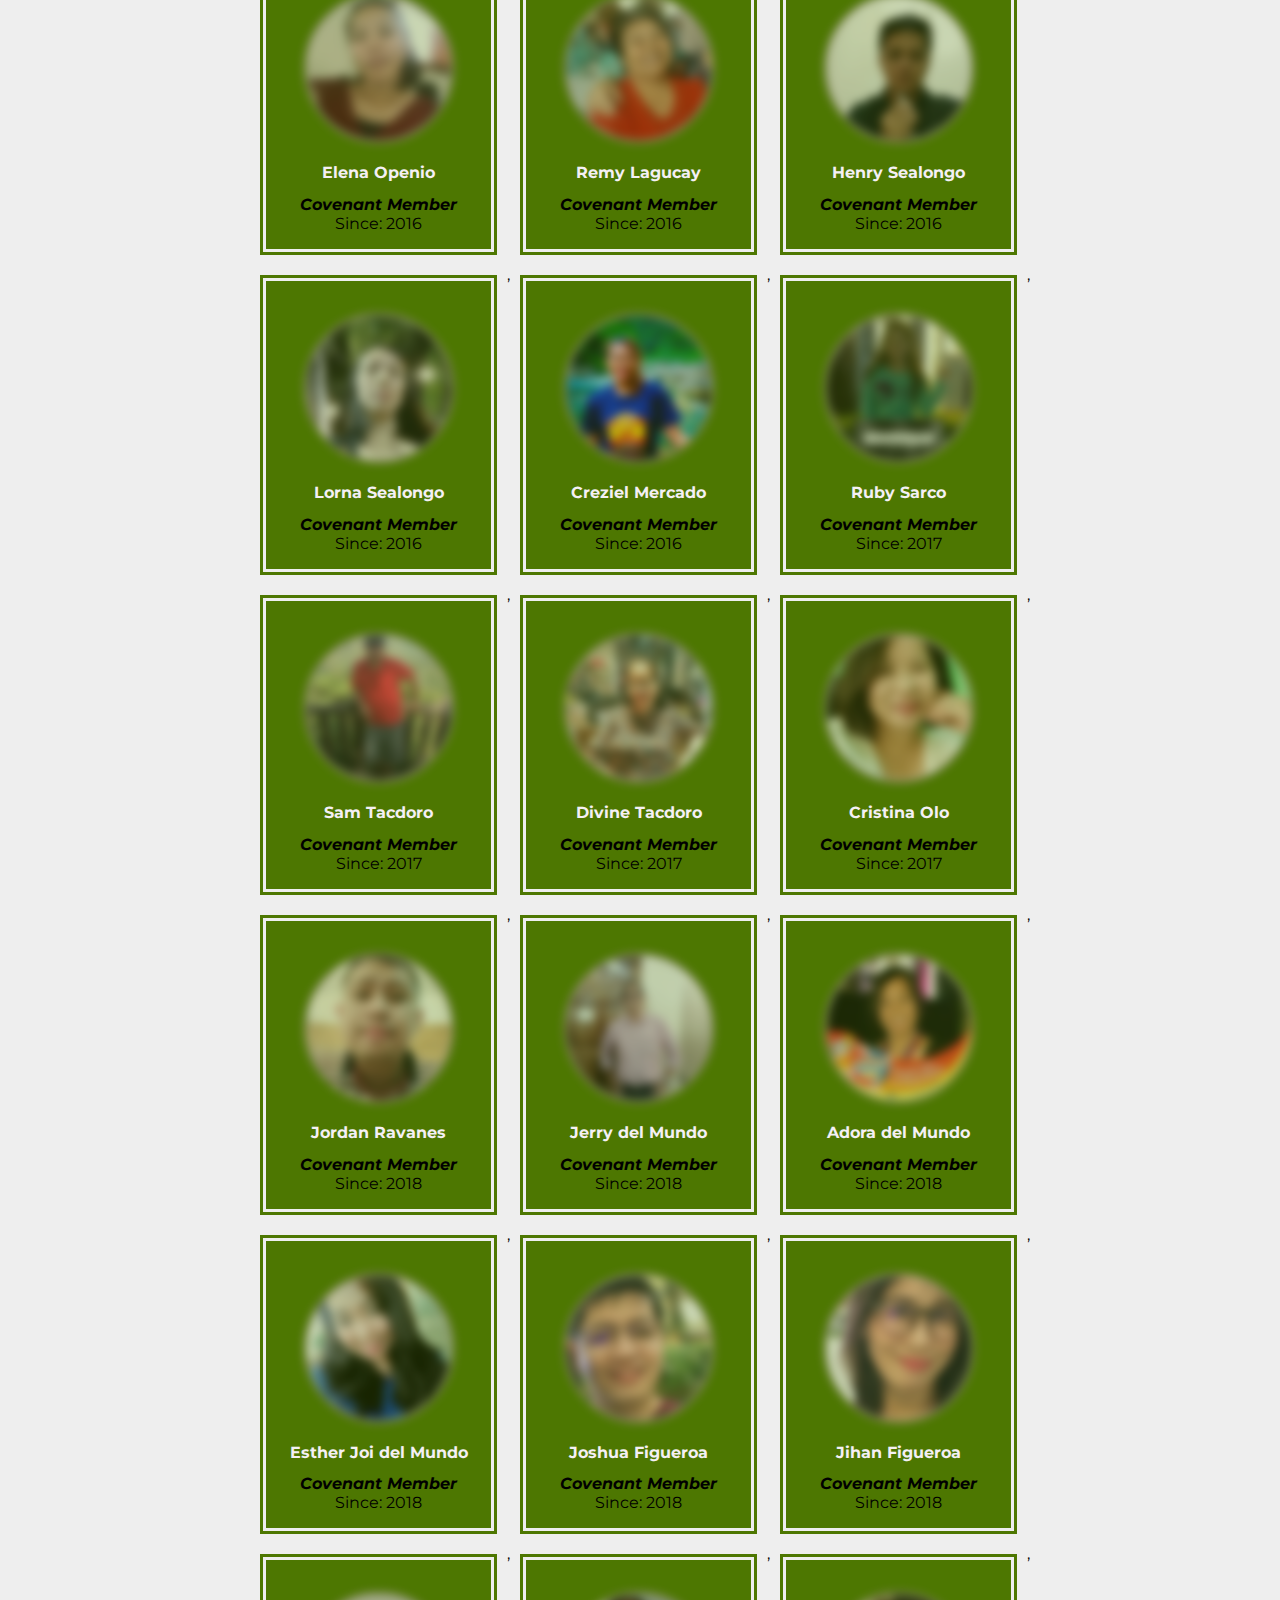
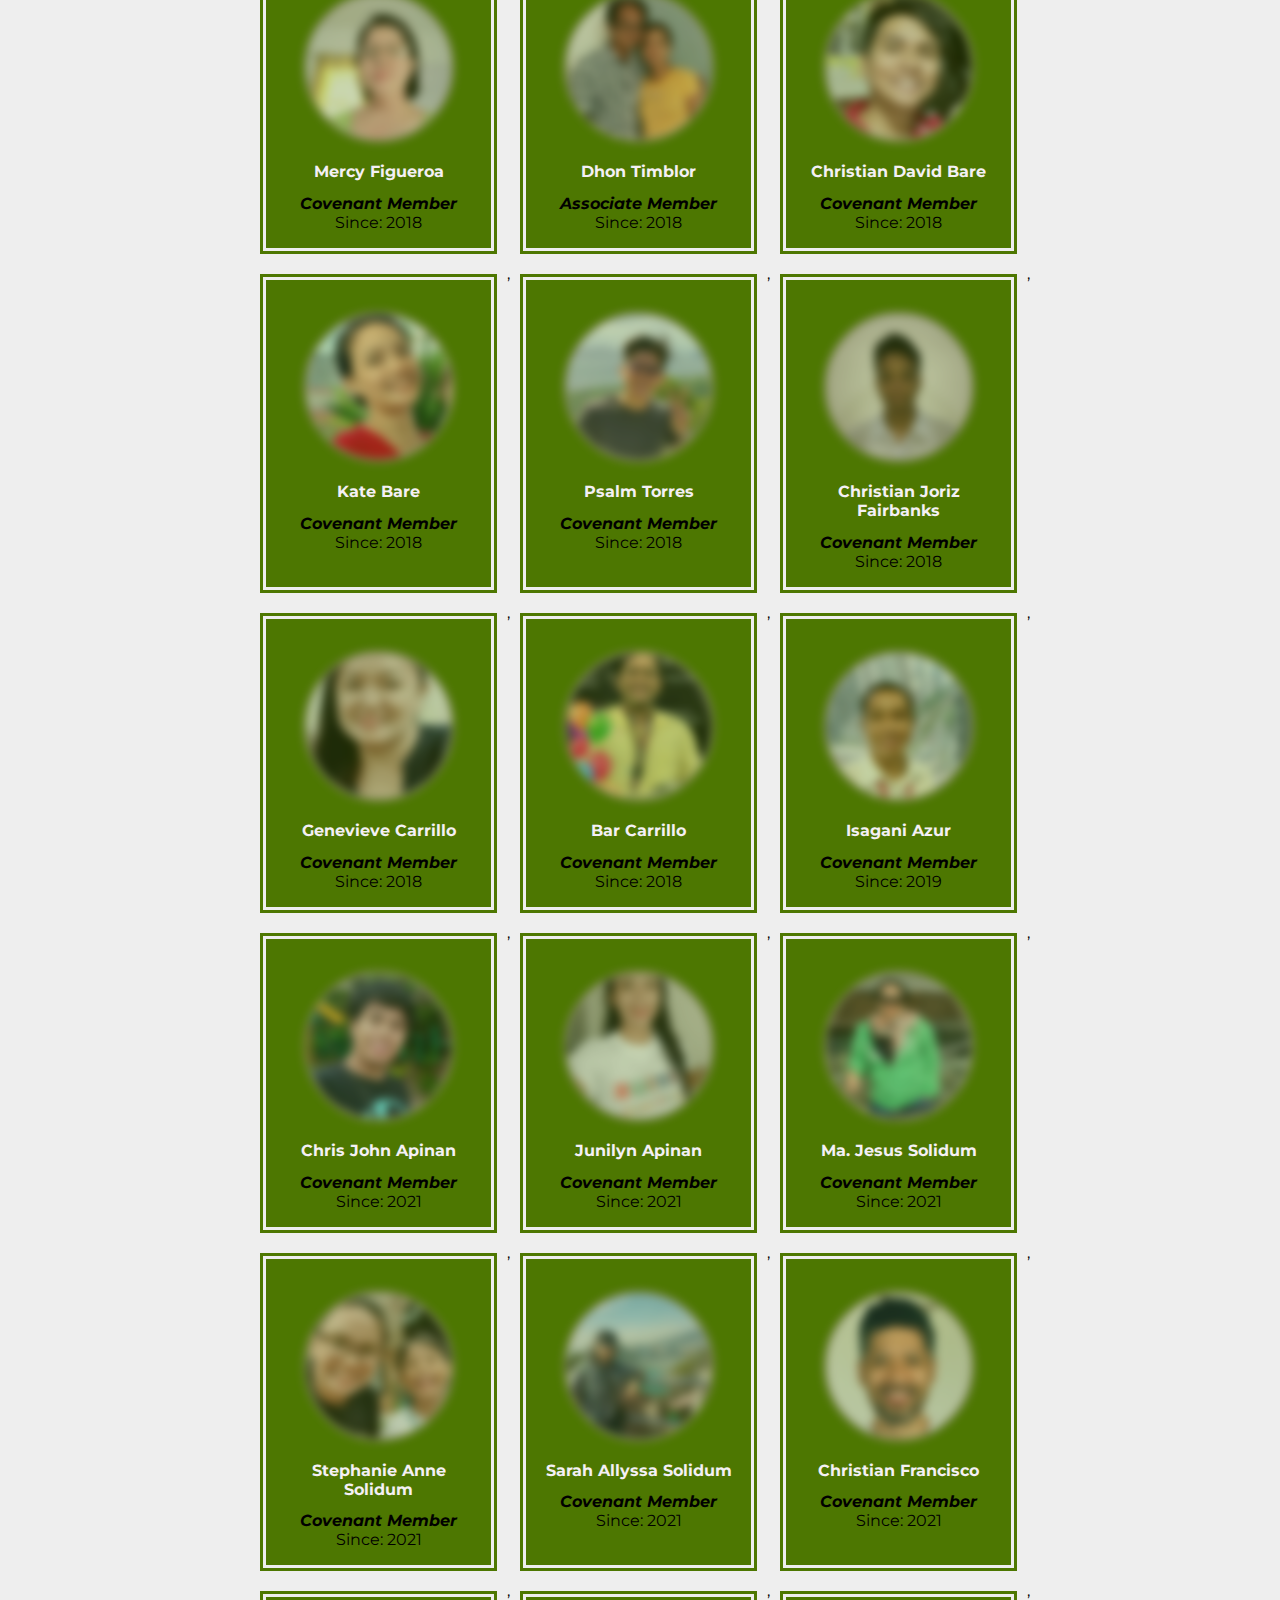
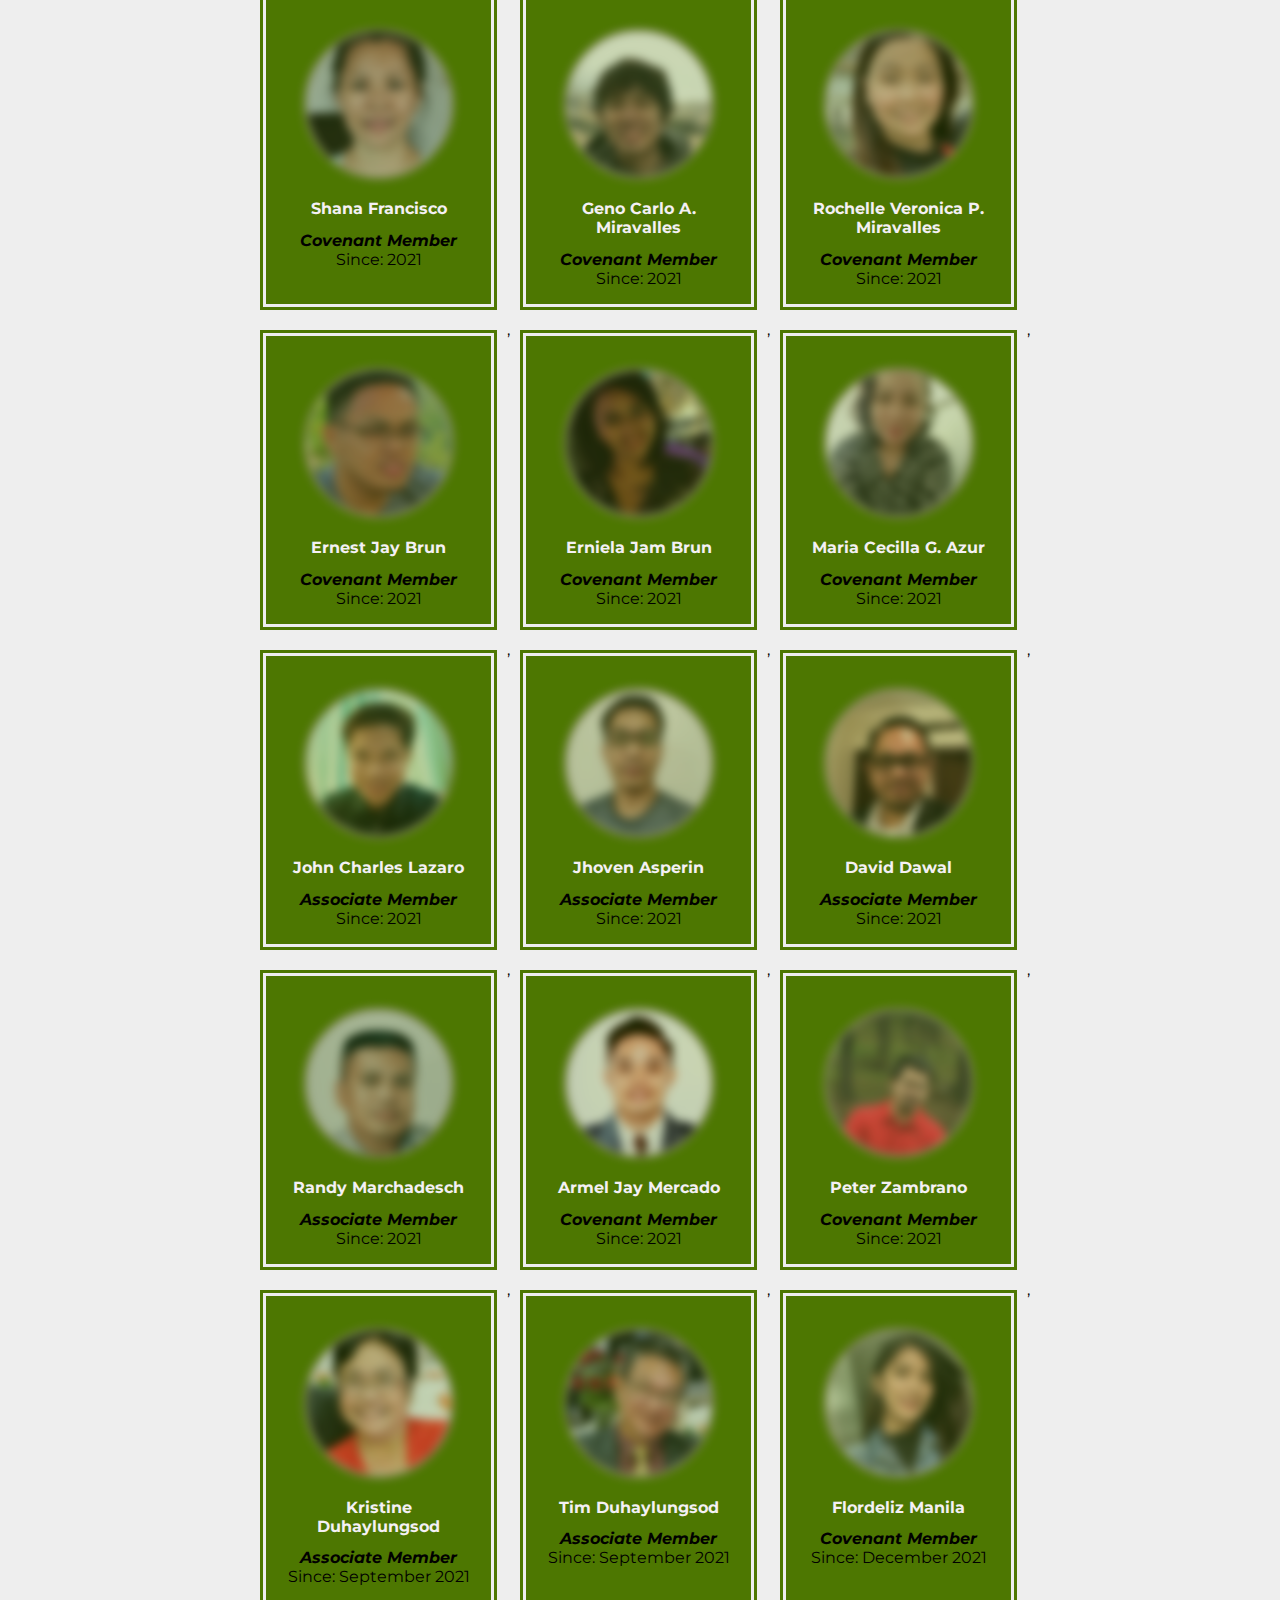
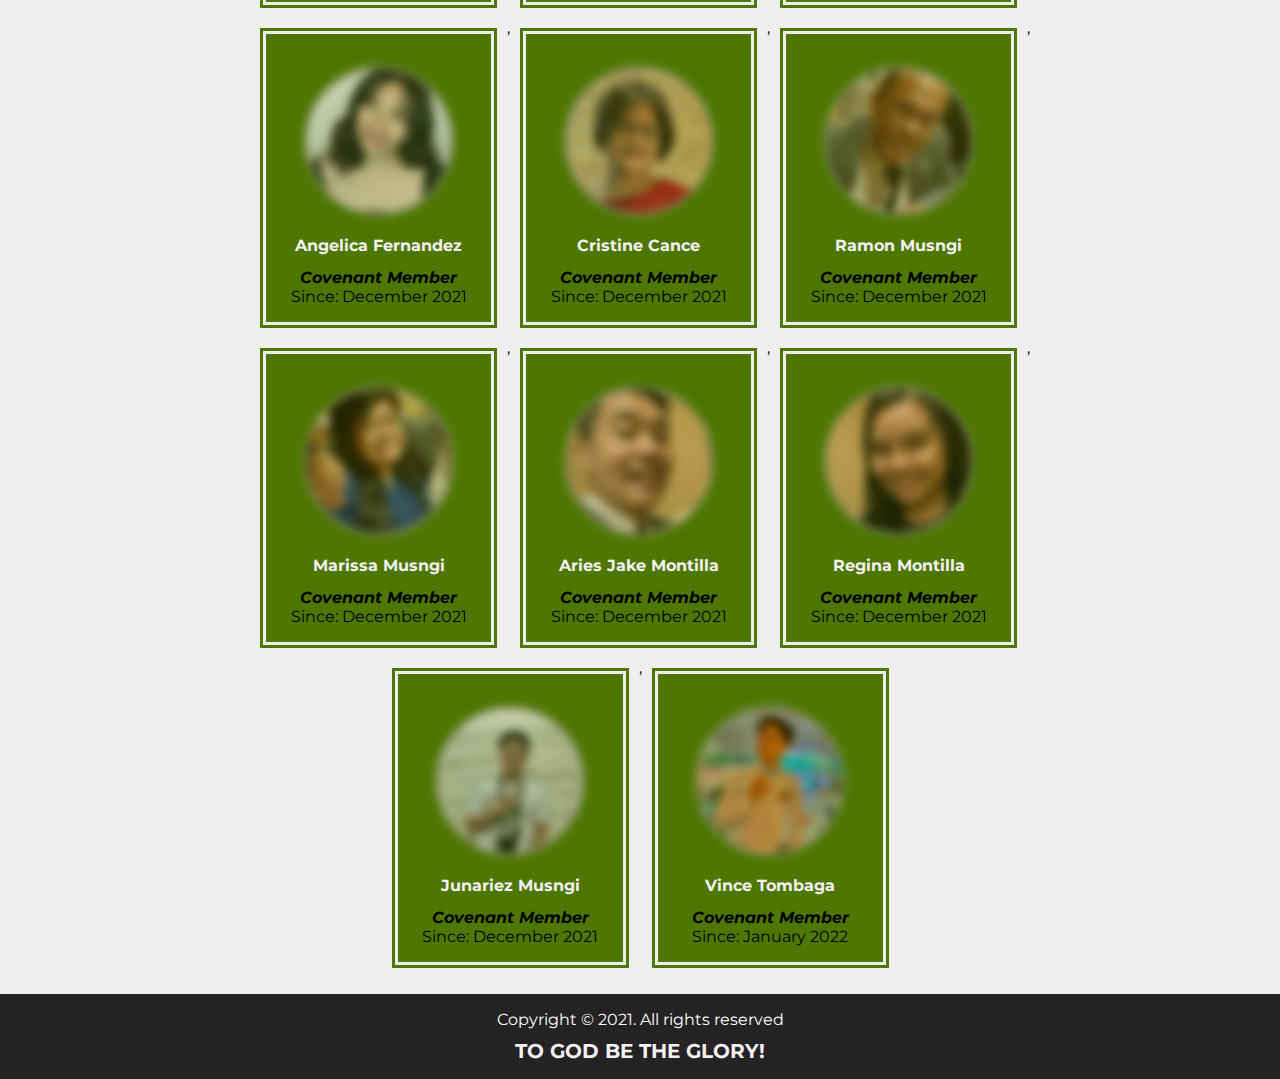
==== commit 6d097f0d: "Add slider" ====
--- a/members.html
+++ b/members.html
@@ -14,7 +14,7 @@
 </head>
 <body>
 
-    <header class="header" id="top">
+    <header class="header">
         <div class="container">
             <div class="header__container">
                 <div class="header_logo"><a href="index.html"><img src="/img/HGCBCC new.png"></a></div>
@@ -37,8 +37,8 @@
             </nav>
         </div>
     </header>
-    <section class="filter-section">
-        <div class="container">
+    <section class="filter-section" id="top">
+        <div class="container" >
 
                 <div class="filter-options">           
                       
--- a/style.css
+++ b/style.css
@@ -83,6 +83,8 @@
     list-style-type: none;
     margin: 1em 0 0;
     text-align: center;
+    border-radius: 1em;
+    box-shadow: rgb(41, 39, 39) 0 0 5px 0 ;
 }
 .nav_link {
     text-decoration: none;
@@ -135,7 +137,8 @@
     top: 10px;
     right: 10px;
     border: none;
-    padding: .5em;
+    border-radius: .5em;
+    padding: .3em;
     background-color: var(--blue);
 }
 
@@ -212,21 +215,30 @@
     box-shadow: var(--green) 0 5px 10px 0 ;
     transition: .5s ease-in-out;
   }
-
 .hero {
+    height: 60vh;
+    position: relative;
+}
+.hero::before {
+    content: "";
+    position: absolute;
     background: url(/images/Members1.jpg) no-repeat center fixed;
+    top: 0;
+    left: 0;
     background-size: cover;
-    height: 60vh;
+    background-position: center;
+    height: 100%;
     width: 100%;
     margin: 0 auto;
+    filter: blur(2px);
     /* border: none; */
-    border-top: var(--blue) solid .5px;
+    /* border-top: var(--blue) solid .5px; */
 }
 
 
 
 .hero_main {
-    align-items: center;
+    align-items: flex-end;
     justify-content: center;
     flex-direction: row;
     height: 60vh;
@@ -234,10 +246,11 @@
 
 .hero_texts {
     background-color: var(--blue);
-    padding: 2em;
-    opacity: .6;
-    outline: 1em solid var(--blue);
-    outline-offset: 10px;  
+    padding: .5em;
+    opacity: .7;
+    outline: .5em solid var(--blue);
+    outline-offset: 5px;  
+    margin-bottom: 1em;
     
 }
 .hero_texts p {
@@ -247,16 +260,95 @@
     font-weight: bold;
 }
 
-@media(max-width:600px) {
-    .hero_texts {
-        padding: 1em;
-    }
-    .hero_texts p{
-        font-size: 1.5rem;
-    }
-
-}
-
+.slider {
+    position: relative;
+    margin-right: auto;
+    margin-left: auto;
+    overflow: hidden;
+    width: 80%;
+    height: 70%;
+    border-radius: 10px;
+    box-shadow: rgb(41, 39, 39) 0 5px 10px 0 ;
+  }
+
+  .slider__list {
+    position: relative;
+    left: 0;
+    height: 100%;
+    display: flex;
+    align-items: flex-start;
+    width: 700%;
+    border-radius: 2em;
+    box-shadow: rgb(41, 39, 39) 0 5px 10px 0 ;
+
+  }
+  .slider__slide > img {
+    width: 100%;
+    /* object-fit: fill;
+    object-position: 80% 100%; */
+   
+  }
+
+  .slider > .slider__list {
+    -webkit-animation-name: slide;
+    animation-name: slide;
+    -webkit-animation-duration: 30s;
+    animation-duration: 30s;
+    -webkit-animation-delay: 3s;
+    animation-delay: 3s;
+    -webkit-animation-iteration-count: infinite;
+    animation-iteration-count: infinite;
+  }
+
+
+@keyframes slide{ 
+    0%{
+        left:0;
+    }
+    10%{
+        left:0;
+    }
+    20%{
+        left:-100%;
+    }
+    30%{
+        left:-100%;
+    }
+    40%{
+        left:-200%;
+    }
+    50%{
+        left:-200%;
+    }
+    60%{
+        left:-300%;
+    }
+    65%{
+        left:-300%;
+    }
+    70%{
+        left:-400%;
+    }
+    75%{
+        left:-400%;
+    }
+    80%{
+        left:-500%;
+    }
+    85%{
+        left:-500%;
+    }
+    90%{
+        left:-600%;
+    }
+    95%{
+        left:-600%;
+    }
+    100%{
+        left:-600%;
+    }
+  
+}
 
 
 /*ministires*/
@@ -443,7 +535,7 @@
 
 }
 .about-subtitle {
-    font-size: 1.2em;
+    font-size: .8em;
     color: var(--white);
     text-transform: uppercase;
     font-weight: bolder;
@@ -527,11 +619,14 @@
 
 
 /*filter options */
-
+.filter-section > .container {
+    margin: 1em auto;
+}
 .filter-options {
     display: flex;
-    margin: 1em 2em 0;
+    margin: 0 2em 0;
     position: relative;
+    align-items: center;
 }
 
 .filter-options > i {
@@ -548,6 +643,7 @@
     font-size: .7em;
     padding: .5em 2em;
     margin-left: .5em;
+    border: 2px solid #4d7701;
 }
 
 .clear-button:hover {
@@ -612,6 +708,13 @@
     border-radius: 50%;
     background-size: cover;
     background-position: center;
+    opacity: .7;
+    filter: blur(5px);
+}
+
+.member__image:hover {
+    opacity: 1;
+    filter: blur(0px);
 }
 
 @media (max-width:800px) {
